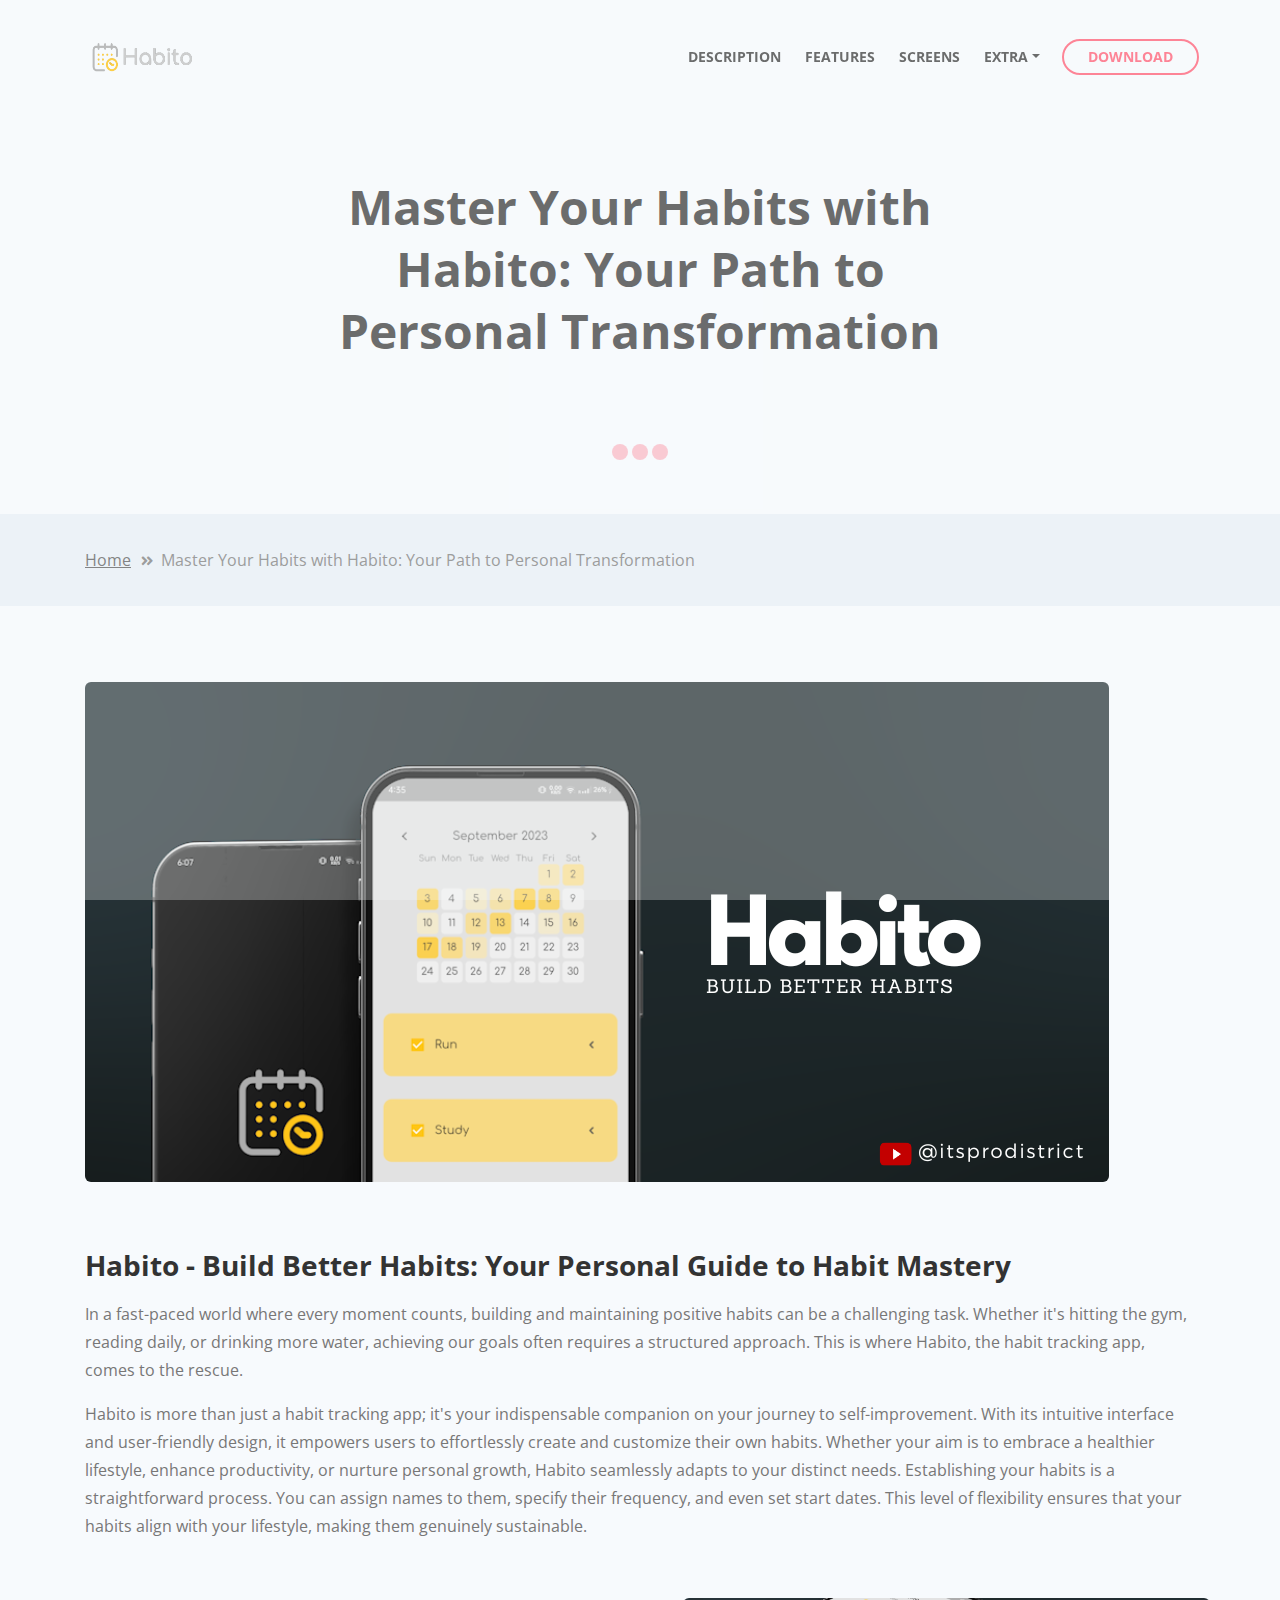
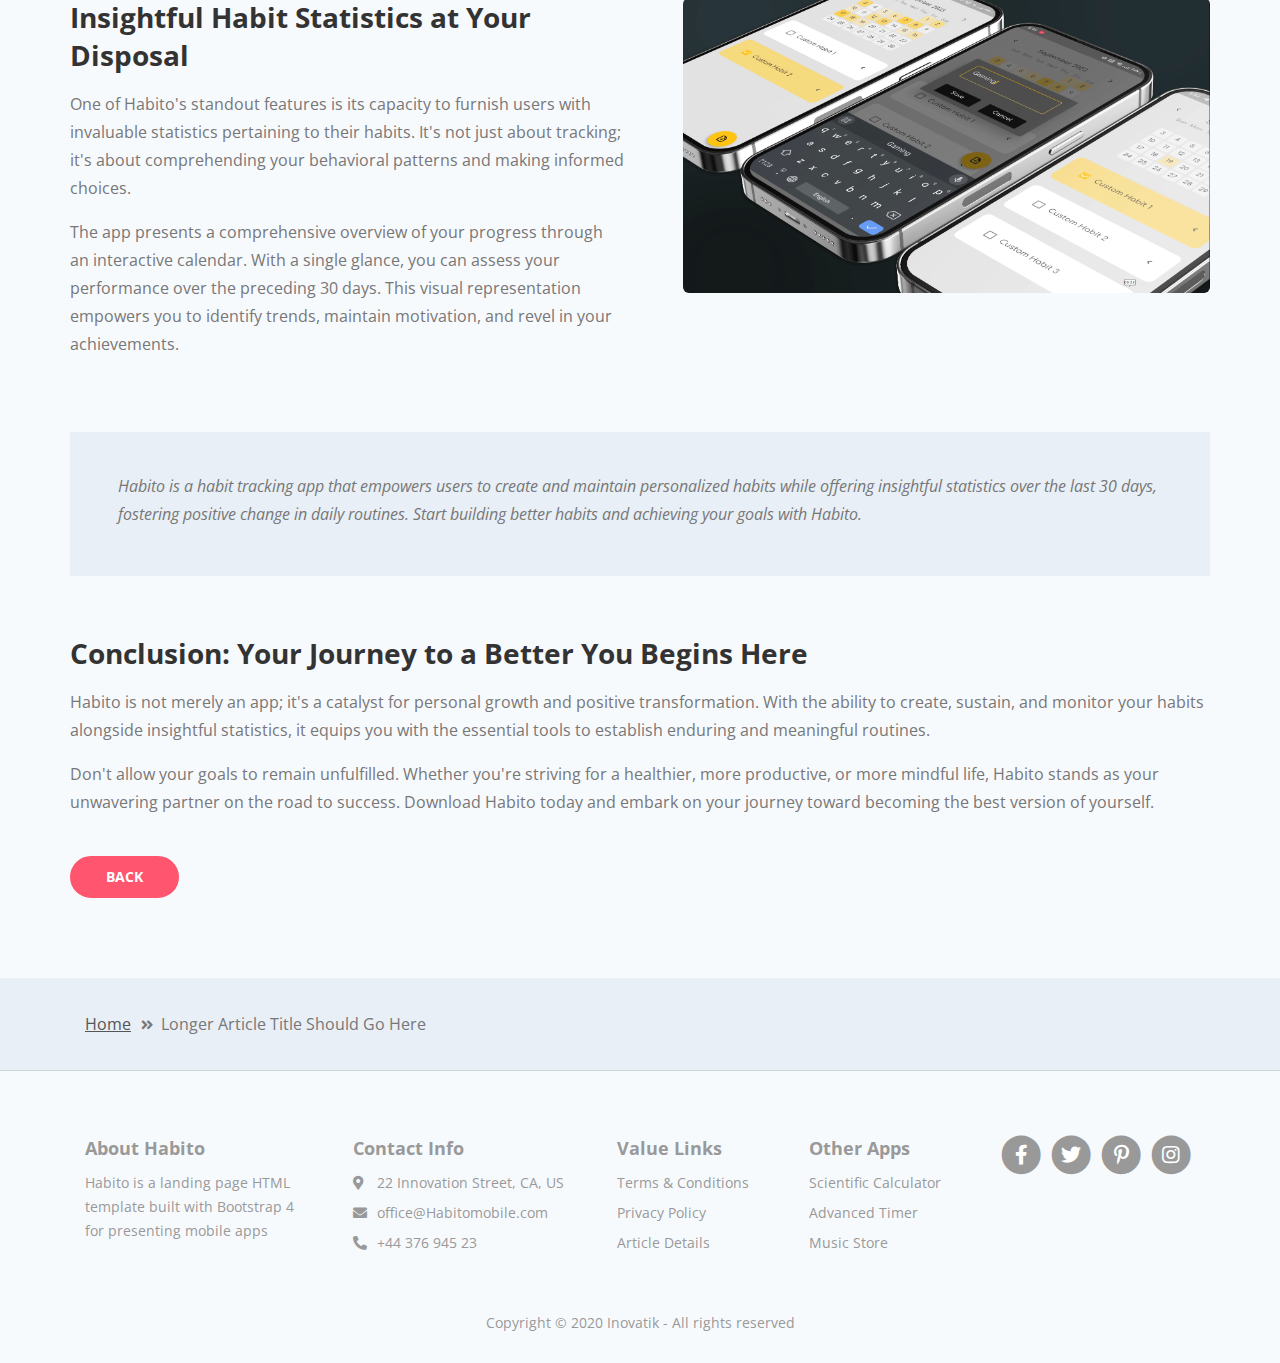
==== web/article-details.html @ 48597e6c "Initial commit" ====
<!DOCTYPE html>
<html lang="en">
<head>
    <meta charset="utf-8">
    <meta name="viewport" content="width=device-width, initial-scale=1, shrink-to-fit=no">
    
    <!-- SEO Meta Tags -->
    <meta name="description" content="Habito is a landing page HTML template built with Bootstrap 4 for presenting mobile apps to the online audience and for getting visitors to become users.">
    <meta name="author" content="Inovatik">

    <!-- OG Meta Tags to improve the way the post looks when you share the page on LinkedIn, Facebook, Google+ -->
	<meta property="og:site_name" content="" /> <!-- website name -->
	<meta property="og:site" content="" /> <!-- website link -->
	<meta property="og:title" content=""/> <!-- title shown in the actual shared post -->
	<meta property="og:description" content="" /> <!-- description shown in the actual shared post -->
	<meta property="og:image" content="" /> <!-- image link, make sure it's jpg -->
	<meta property="og:url" content="" /> <!-- where do you want your post to link to -->
	<meta property="og:type" content="article" />

    <!-- Webpage Title -->
    <title>Article Details - Habito</title>
    
    <!-- Styles -->
    <link href="https://fonts.googleapis.com/css?family=Open+Sans:400,400i,700&display=swap&subset=latin-ext" rel="stylesheet">
    <link href="css/bootstrap.css" rel="stylesheet">
    <link href="css/fontawesome-all.css" rel="stylesheet">
    <link href="css/swiper.css" rel="stylesheet">
	<link href="css/magnific-popup.css" rel="stylesheet">
    <link href="css/styles.css" rel="stylesheet">
	
	<!-- Favicon  -->
    <link rel="icon" href="images/logo.png">
</head>
<body data-spy="scroll" data-target=".fixed-top">
    
    <!-- Preloader -->
	<div class="spinner-wrapper">
        <div class="spinner">
            <div class="bounce1"></div>
            <div class="bounce2"></div>
            <div class="bounce3"></div>
        </div>
    </div>
    <!-- end of preloader -->
    

    <!-- Navigation -->
    <nav class="navbar navbar-expand-lg navbar-dark navbar-custom fixed-top">
        <div class="container">
            <!-- Text Logo - Use this if you don't have a graphic logo -->
            <!-- <a class="navbar-brand logo-text page-scroll" href="index.html">Habito</a> -->

            <!-- Image Logo -->
            <a class="navbar-brand logo-image" href="index.html"><img src="images/Button-removebg-preview.png" alt="alternative"></a> 
            
            <!-- Mobile Menu Toggle Button -->
            <button class="navbar-toggler" type="button" data-toggle="collapse" data-target="#navbarsExampleDefault" aria-controls="navbarsExampleDefault" aria-expanded="false" aria-label="Toggle navigation">
                <span class="navbar-toggler-awesome fas fa-bars"></span>
                <span class="navbar-toggler-awesome fas fa-times"></span>
            </button>
            <!-- end of mobile menu toggle button -->

            <div class="collapse navbar-collapse" id="navbarsExampleDefault">
                <ul class="navbar-nav ml-auto">
                    <li class="nav-item">
                        <a class="nav-link page-scroll" href="index.html#description">DESCRIPTION <span class="sr-only">(current)</span></a>
                    </li>
                    <li class="nav-item">
                        <a class="nav-link page-scroll" href="index.html#features">FEATURES</a>
                    </li>
                    <li class="nav-item">
                        <a class="nav-link page-scroll" href="index.html#screens">SCREENS</a>
                    </li>

                    <!-- Dropdown Menu -->          
                    <li class="nav-item dropdown">
                        <a class="nav-link dropdown-toggle page-scroll" id="navbarDropdown" role="button" aria-haspopup="true" aria-expanded="false">EXTRA</a>
                        <div class="dropdown-menu" aria-labelledby="navbarDropdown">
                            <a class="dropdown-item" href="article-details.html"><span class="item-text">ARTICLE DETAILS</span></a>
                            <div class="dropdown-divider"></div>
                            <a class="dropdown-item" href="terms-conditions.html"><span class="item-text">TERMS CONDITIONS</span></a>
                            <div class="dropdown-divider"></div>
                            <a class="dropdown-item" href="privacy-policy.html"><span class="item-text">PRIVACY POLICY</span></a>
                        </div>
                    </li>
                    <!-- end of dropdown menu -->

                </ul>
                <span class="nav-item">
                    <a class="btn-outline-sm page-scroll" href="#download">DOWNLOAD</a>
                </span>
            </div>
        </div> <!-- end of container -->
    </nav> <!-- end of navbar -->
    <!-- end of navigation -->


    <!-- Header -->
    <header id="header" class="ex-header">
        <div class="container">
            <div class="row">
                <div class="col-md-12">
                    <h1>Master Your Habits with Habito: Your Path to Personal Transformation</h1>
                </div> <!-- end of col -->
            </div> <!-- end of row -->
        </div> <!-- end of container -->
    </header> <!-- end of ex-header -->
    <!-- end of header -->


    <!-- Breadcrumbs -->
    <div class="ex-basic-1">
        <div class="container">
            <div class="row">
                <div class="col-lg-12">
                    <div class="breadcrumbs">
                        <a href="index.html">Home</a><i class="fa fa-angle-double-right"></i><span>Master Your Habits with Habito: Your Path to Personal Transformation</span>
                    </div> <!-- end of breadcrumbs -->
                </div> <!-- end of col -->
            </div> <!-- end of row -->
        </div> <!-- end of container -->
    </div> <!-- end of ex-basic-1 -->
    <!-- end of breadcrumbs -->


    <!-- Privacy Content -->
    <div class="ex-basic-2">
        <div class="container">
            <div class="row">
                <div class="col-lg-12">
                    <div class="image-container-large">
                        <img class="img-fluid" src="images/Habito Feature Graphic.png" alt="alternative">
                    </div> <!-- end of image-container-large -->
                    <div class="text-container">
                        <h3>Habito - Build Better Habits: Your Personal Guide to Habit Mastery</h3>
                        <p>In a fast-paced world where every moment counts, building and maintaining positive habits can be a challenging task. Whether it's hitting the gym, reading daily, or drinking more water, achieving our goals often requires a structured approach. This is where Habito, the habit tracking app, comes to the rescue.</p>
                        <p>Habito is more than just a habit tracking app; it's your indispensable companion on your journey to self-improvement. With its intuitive interface and user-friendly design, it empowers users to effortlessly create and customize their own habits. Whether your aim is to embrace a healthier lifestyle, enhance productivity, or nurture personal growth, Habito seamlessly adapts to your distinct needs.
                           Establishing your habits is a straightforward process. You can assign names to them, specify their frequency, and even set start dates. This level of flexibility ensures that your habits align with your lifestyle, making them genuinely sustainable.</p>
                        <!-- <div class="row">
                            <div class="col-md-6">
                                <ul class="list-unstyled li-space-lg">
                                    <li class="media">
                                        <i class="fas fa-square"></i>
                                        <div class="media-body">The geographic area where you use your computer and mobile devices should be the same with the one of your</div>
                                    </li>
                                    <li class="media">
                                        <i class="fas fa-square"></i>
                                        <div class="media-body">Your full name, username, and email address and other contact details should be provided in the contact forms</div>
                                    </li>
                                    <li class="media">
                                        <i class="fas fa-square"></i>
                                        <div class="media-body">A unique Habito user ID (an alphanumeric string) which is assigned to you upon registration should always be at front</div>
                                    </li>
                                    <li class="media">
                                        <i class="fas fa-square"></i>
                                        <div class="media-body">Every system is backuped regularly and it will not fail</div>
                                    </li>
                                    <li class="media">
                                        <i class="fas fa-square"></i>
                                        <div class="media-body">Your IP Address and, when applicable, timestamp related to your consent and confirmation of consent but please make</div>
                                    </li>
                                    <li class="media">
                                        <i class="fas fa-square"></i>
                                        <div class="media-body">Other information submitted by you or your organizational representatives via various methods and practiced techniques</div>
                                    </li>
                                </ul>
                            </div> end of col -->

                            <!-- <div class="col-md-6">
                                <ul class="list-unstyled li-space-lg">
                                    <li class="media">
                                        <i class="fas fa-square"></i>
                                        <div class="media-body">Your billing address and any necessary other information to complete any financial transaction, and when making purchases through the Services, we may also collect your credit card or PayPal information or any other sensitive</div>
                                    </li>
                                    <li class="media">
                                        <i class="fas fa-square"></i>
                                        <div class="media-body">User generated content (such as messages, posts, comments, pages, profiles, images, feeds or communications exchanged on the Supported Platforms that can be used)</div>
                                    </li>
                                    <li class="media">
                                        <i class="fas fa-square"></i>
                                        <div class="media-body">Images or other files that you may publish via our Services</div>
                                    </li>
                                    <li class="media">
                                        <i class="fas fa-square"></i>
                                        <div class="media-body">Information (such as messages, posts, comments, pages, profiles, images) we may receive relating to communications you send us, such as queries or comments concerning</div>
                                    </li>
                                </ul>
                            </div> end of col -->
                        </div> <!-- end of row -->
                    </div> <!-- end of text-container-->
                    
                    <div class="text-container">
                        <div class="row">
                            <div class="col-md-6">
                                <h3>Insightful Habit Statistics at Your Disposal</h3>
                                <p>One of Habito's standout features is its capacity to furnish users with invaluable statistics pertaining to their habits. It's not just about tracking; it's about comprehending your behavioral patterns and making informed choices.</p>
                                <p>The app presents a comprehensive overview of your progress through an interactive calendar. With a single glance, you can assess your performance over the preceding 30 days. This visual representation empowers you to identify trends, maintain motivation, and revel in your achievements.</p>
                                <!-- <p>Do you find it easier to adhere to your habits during weekdays compared to weekends? Is there a specific time of day when your productivity soars? Habito provides these answers, enabling you to fine-tune your habits and enhance your journey of self-improvement.</p> -->
                            </div> <!-- end of col -->
                            <div class="col-md-6">
                                <div class="image-container-small">
                                    <img class="img-fluid" src="images/3Screen.PNG" alt="alternative">
                                </div> <!-- end of image-container-small -->
                            </div> <!-- end of col -->
                        </div> <!-- end of row -->
                    </div> <!-- end of text-container -->

                    <div class="text-container dark">
                        <p class="testimonial-text">Habito is a habit tracking app that empowers users to create and maintain personalized habits while offering insightful statistics over the last 30 days, fostering positive change in daily routines. Start building better habits and achieving your goals with Habito.</p>
                    </div> <!-- end of text container -->

                    <div class="text-container last">
                        <h3>Conclusion: Your Journey to a Better You Begins Here</h3>
					    <p>Habito is not merely an app; it's a catalyst for personal growth and positive transformation. With the ability to create, sustain, and monitor your habits alongside insightful statistics, it equips you with the essential tools to establish enduring and meaningful routines.</p>
					    <p>Don't allow your goals to remain unfulfilled. Whether you're striving for a healthier, more productive, or more mindful life, Habito stands as your unwavering partner on the road to success. Download Habito today and embark on your journey toward becoming the best version of yourself.</p>
                    </div> <!-- end of text-container -->
                    <a class="btn-solid-reg" href="index.html">BACK</a>
                </div> <!-- end of col-->
            </div> <!-- end of row -->
        </div> <!-- end of container -->
    </div> <!-- end of ex-basic-2 -->
    <!-- end of privacy content -->


    <!-- Breadcrumbs -->
    <div class="ex-basic-1">
        <div class="container">
            <div class="row">
                <div class="col-lg-12">
                    <div class="breadcrumbs">
                        <a href="index.html">Home</a><i class="fa fa-angle-double-right"></i><span>Longer Article Title Should Go Here</span>
                    </div> <!-- end of breadcrumbs -->
                </div> <!-- end of col -->
            </div> <!-- end of row -->
        </div> <!-- end of container -->
    </div> <!-- end of ex-basic-1 -->
    <!-- end of breadcrumbs -->

    
    <!-- Footer -->
    <div class="footer">
        <div class="container">
            <div class="row">
                <div class="col-lg-12">
                    <div class="footer-col first">
                        <h5>About Habito</h5>
                        <p class="p-small">Habito is a landing page HTML template built with Bootstrap 4 for presenting mobile apps</p>
                    </div> <!-- end of footer-col -->
                    <div class="footer-col second">
                        <h5>Contact Info</h5>
                        <ul class="list-unstyled li-space-lg p-small">
                            <li class="media">
                                <i class="fas fa-map-marker-alt"></i>
                                <div class="media-body">22 Innovation Street, CA, US</div>
                            </li>
                            <li class="media">
                                <i class="fas fa-envelope"></i>
                                <div class="media-body"><a href="#your-link">office@Habitomobile.com</a></div>
                            </li>
                            <li class="media">
                                <i class="fas fa-phone-alt"></i>
                                <div class="media-body"><a href="#your-link">+44 376 945 23</a></div>
                            </li>
                        </ul>
                    </div> <!-- end of footer-col -->
                    <div class="footer-col third">
                        <h5>Value Links</h5>
                        <ul class="list-unstyled li-space-lg p-small">
                            <li><a href="terms-conditions.html">Terms & Conditions</a></li>
                            <li><a href="privacy-policy.html">Privacy Policy</a></li>
                            <li><a href="article-details.html">Article Details</a></li>
                        </ul>
                    </div> <!-- end of footer-col -->
                    <div class="footer-col fourth">
                        <h5>Other Apps</h5>
                        <ul class="list-unstyled li-space-lg p-small">
                            <li><a href="#your-link">Scientific Calculator</a></li>
                            <li><a href="#your-link">Advanced Timer</a></li>
                            <li><a href="#your-link">Music Store</a></li>
                        </ul>
                    </div> <!-- end of footer-col -->
                    <div class="footer-col fifth">
                        <span class="fa-stack">
                            <a href="#your-link">
                                <i class="fas fa-circle fa-stack-2x"></i>
                                <i class="fab fa-facebook-f fa-stack-1x"></i>
                            </a>
                        </span>
                        <span class="fa-stack">
                            <a href="#your-link">
                                <i class="fas fa-circle fa-stack-2x"></i>
                                <i class="fab fa-twitter fa-stack-1x"></i>
                            </a>
                        </span>
                        <span class="fa-stack">
                            <a href="#your-link">
                                <i class="fas fa-circle fa-stack-2x"></i>
                                <i class="fab fa-pinterest-p fa-stack-1x"></i>
                            </a>
                        </span>
                        <span class="fa-stack">
                            <a href="#your-link">
                                <i class="fas fa-circle fa-stack-2x"></i>
                                <i class="fab fa-instagram fa-stack-1x"></i>
                            </a>
                        </span>
                    </div> <!-- end of footer-col -->
                </div> <!-- end of col -->
            </div> <!-- end of row -->
        </div> <!-- end of container -->
    </div> <!-- end of footer -->  
    <!-- end of footer -->


    <!-- Copyright -->
    <div class="copyright">
        <div class="container">
            <div class="row">
                <div class="col-lg-12">
                    <p class="p-small">Copyright © 2020 <a href="https://inovatik.com">Inovatik</a> - All rights reserved</p>
                </div> <!-- end of col -->
            </div> <!-- enf of row -->
        </div> <!-- end of container -->
    </div> <!-- end of copyright --> 
    <!-- end of copyright -->
    
        
    <!-- Scripts -->
    <script src="js/jquery.min.js"></script> <!-- jQuery for Bootstrap's JavaScript plugins -->
    <script src="js/popper.min.js"></script> <!-- Popper tooltip library for Bootstrap -->
    <script src="js/bootstrap.min.js"></script> <!-- Bootstrap framework -->
    <script src="js/jquery.easing.min.js"></script> <!-- jQuery Easing for smooth scrolling between anchors -->
    <script src="js/swiper.min.js"></script> <!-- Swiper for image and text sliders -->
    <script src="js/jquery.magnific-popup.js"></script> <!-- Magnific Popup for lightboxes -->
    <script src="js/validator.min.js"></script> <!-- Validator.js - Bootstrap plugin that validates forms -->
    <script src="js/scripts.js"></script> <!-- Custom scripts -->
</body>
</html>
---- web/css/styles.css ----
/* Template: Sync - Free Mobile App Landing Page HTML Template
   Author: Inovatik
   Created: Dec 2019
   Description: Master CSS file
*/

/*****************************************
Table Of Contents:

01. General Styles
02. Preloader
03. Navigation
04. Header
05. Small Features
06. Description 1
07. Description 1 Details Lightbox
08. Description 2
09. Features
10. Screenshots
11. Testimonials
12. Statistics
13. Download
14. Footer
15. Copyright
16. Back To Top Button
17. Extra Pages
18. Media Queries
******************************************/

/*****************************************
Colors:
- Backgrounds - light gray #f7fafd
- Backgrounds - gray #e8eff6
- Buttons - red #ff556e
- Headings text, navbar links - black #333
- Body text - dark gray #777
******************************************/


/******************************/
/*     01. General Styles     */
/******************************/
body,
html {
    width: 100%;
	height: 100%;
}

body, p {
	color: #777; 
	font: 400 1rem/1.75rem "Open Sans", sans-serif;
}

.p-large {
	font: 400 1.125rem/1.875rem "Open Sans", sans-serif;
}

.p-small {
	font: 400 0.875rem/1.5rem "Open Sans", sans-serif;
}

.p-heading {
	margin-bottom: 4rem;
	text-align: center;
}

h1 {
	color: #333;
	font: 700 2.625rem/3.375rem "Open Sans", sans-serif;
}

h2 {
	color: #333;
	font: 700 2.125rem/2.75rem "Open Sans", sans-serif;
}

h3 {
	color: #333;
	font: 700 1.75rem/2.375rem "Open Sans", sans-serif;
}

h4 {
	color: #333;
	font: 700 1.25rem/1.75rem "Open Sans", sans-serif;
}

h5 {
	color: #333;
	font: 700 1.125rem/1.625rem "Open Sans", sans-serif;
}

h6 {
	color: #333;
	font: 700 1rem/1.5rem "Open Sans", sans-serif;
}

.testimonial-text {
	font-style: italic;
}

.testimonial-author {
	font-weight: 700;
	font-size: 1rem;
	line-height: 1.5rem;
}

.li-space-lg li {
	margin-bottom: 0.625rem;
}

a {
	color: #555;
	text-decoration: underline;
}

a:hover {
	color: #555;
	text-decoration: underline;
}

a.red {
	color: #ff556e;
}

.btn-solid-reg {
	display: inline-block;
	padding: 1.1875rem 2.125rem 1.1875rem 2.125rem;
	border: 0.125rem solid #ff556e;
	border-radius: 2rem;
	background-color: #ff556e;
	color: #fff;
	font: 700 0.875rem/0 "Open Sans", sans-serif;
	text-decoration: none;
	transition: all 0.2s;
}

.btn-solid-reg:hover {
	border: 0.125rem solid #ff556e;
	background-color: transparent;
	color: #ff556e;
	text-decoration: none;
}

.btn-solid-lg {
	display: inline-block;
	padding: 1.5rem 2.375rem 1.5rem 2.375rem;
	border: 0.125rem solid #ff556e;
	border-radius: 2rem;
	background-color: #ff556e;
	color: #fff;
	font: 700 0.875rem/0 "Open Sans", sans-serif;
	text-decoration: none;
	transition: all 0.2s;
}

.btn-solid-lg:hover {
	border: 0.125rem solid #ff556e;
	background-color: transparent;
	color: #ff556e;
	text-decoration: none;
}

.btn-solid-lg .fab {
	margin-right: 0.5rem;
	font-size: 1.25rem;
	line-height: 0;
	vertical-align: top;
}

.btn-solid-lg .fab.fa-google-play {
	font-size: 1rem;
}

.btn-outline-reg {
	display: inline-block;
	padding: 1.1875rem 2.125rem 1.1875rem 2.125rem;
	border: 0.125rem solid #333;
	border-radius: 2rem;
	background-color: transparent;
	color: #333;
	font: 700 0.875rem/0 "Open Sans", sans-serif;
	text-decoration: none;
	transition: all 0.2s;
}

.btn-outline-reg:hover {
	border: 0.125rem solid #333;
	background-color: #333;
	color: #fff;
	text-decoration: none;
}

.btn-outline-lg {
	display: inline-block;
	padding: 1.5rem 2.375rem 1.5rem 2.375rem;
	border: 0.125rem solid #333;
	border-radius: 2rem;
	background-color: transparent;
	color: #333;
	font: 700 0.875rem/0 "Open Sans", sans-serif;
	text-decoration: none;
	transition: all 0.2s;
}

.btn-outline-lg:hover {
	border: 0.125rem solid #333;
	background-color: #333;
	color: #fff;
	text-decoration: none;
}

.btn-outline-sm {
	display: inline-block;
	padding: 1rem 1.5rem 1rem 1.5rem;
	border: 0.125rem solid #333;
	border-radius: 2rem;
	background-color: transparent;
	color: #333;
	font: 700 0.875rem/0 "Open Sans", sans-serif;
	text-decoration: none;
	transition: all 0.2s;
}

.btn-outline-sm:hover {
	border: 0.125rem solid #333;
	background-color: #333;
	color: #fff;
	text-decoration: none;
}

.form-group {
	position: relative;
	margin-bottom: 1.25rem;
}

.form-group.has-error.has-danger {
	margin-bottom: 0.625rem;
}

.form-group.has-error.has-danger .help-block.with-errors ul {
	margin-top: 0.375rem;
}

.label-control {
	position: absolute;
	top: 0.87rem;
	left: 1.375rem;
	color: #777;
	opacity: 1;
	font: 400 0.875rem/1.375rem "Open Sans", sans-serif;
	cursor: text;
	transition: all 0.2s ease;
}

/* IE10+ hack to solve lower label text position compared to the rest of the browsers */
@media screen and (-ms-high-contrast: active), screen and (-ms-high-contrast: none) {  
	.label-control {
		top: 0.9375rem;
	}
}

.form-control-input:focus + .label-control,
.form-control-input.notEmpty + .label-control,
.form-control-textarea:focus + .label-control,
.form-control-textarea.notEmpty + .label-control {
	top: 0.125rem;
	opacity: 1;
	font-size: 0.75rem;
	font-weight: 700;
}

.form-control-input,
.form-control-select {
	display: block; /* needed for proper display of the label in Firefox, IE, Edge */
	width: 100%;
	padding-top: 1.0625rem;
	padding-bottom: 0.0625rem;
	padding-left: 1.3125rem;
	border: 1px solid #c4d8dc;
	border-radius: 0.25rem;
	background-color: #fff;
	color: #777;
	font: 400 0.875rem/1.875rem "Open Sans", sans-serif;
	transition: all 0.2s;
	-webkit-appearance: none; /* removes inner shadow on form inputs on ios safari */
}

.form-control-select {
	padding-top: 0.5rem;
	padding-bottom: 0.5rem;
	height: 3rem;
}

/* IE10+ hack to solve lower label text position compared to the rest of the browsers */
@media screen and (-ms-high-contrast: active), screen and (-ms-high-contrast: none) {  
	.form-control-input {
		padding-top: 1.25rem;
		padding-bottom: 0.75rem;
		line-height: 1.75rem;
	}

	.form-control-select {
		padding-top: 0.875rem;
		padding-bottom: 0.75rem;
		height: 3.125rem;
		line-height: 2.125rem;
	}
}

select {
    /* you should keep these first rules in place to maintain cross-browser behavior */
    -webkit-appearance: none;
	-moz-appearance: none;
	-ms-appearance: none;
    -o-appearance: none;
    appearance: none;
    background-image: url('../images/down-arrow.png');
    background-position: 96% 50%;
    background-repeat: no-repeat;
    outline: none;
}

select::-ms-expand {
    display: none; /* removes the ugly default down arrow on select form field in IE11 */
}

.form-control-textarea {
	display: block; /* used to eliminate a bottom gap difference between Chrome and IE/FF */
	width: 100%;
	height: 8rem; /* used instead of html rows to normalize height between Chrome and IE/FF */
	padding-top: 1.25rem;
	padding-left: 1.3125rem;
	border: 1px solid #c4d8dc;
	border-radius: 0.25rem;
	background-color: #fff;
	color: #777;
	font: 400 0.875rem/1.75rem "Open Sans", sans-serif;
	transition: all 0.2s;
}

.form-control-input:focus,
.form-control-select:focus,
.form-control-textarea:focus {
	border: 1px solid #a1a1a1;
	outline: none; /* Removes blue border on focus */
}

.form-control-input:hover,
.form-control-select:hover,
.form-control-textarea:hover {
	border: 1px solid #a1a1a1;
}

input[type='checkbox'] {
	vertical-align: -10%;
	margin-right: 0.5rem;
}

/* IE10+ hack to raise checkbox field position compared to the rest of the browsers */
@media screen and (-ms-high-contrast: active), screen and (-ms-high-contrast: none) {  
	input[type='checkbox'] {
		vertical-align: -9%;
	}
}

.form-control-submit-button {
	display: inline-block;
	width: 100%;
	height: 3.125rem;
	border: 0.125rem solid #ff556e;
	border-radius: 1.5rem;
	background-color: #ff556e;
	color: #fff;
	font: 700 0.875rem/0 "Open Sans", sans-serif;
	cursor: pointer;
	transition: all 0.2s;
}

.form-control-submit-button:hover {
	border: 0.125rem solid #ff556e;
	background-color: transparent;
	color: #ff556e;
}

/* Form Success And Error Message Formatting */
#pmsgSubmit.h3.text-center.tada.animated,
#pmsgSubmit.h3.text-center {
	display: block;
	margin-bottom: 0;
	color: #ff556e;
	font-weight: 400;
	font-size: 1.125rem;
	line-height: 1rem;
}

.help-block.with-errors .list-unstyled {
	font-size: 0.75rem;
	line-height: 1.125rem;
	text-align: left;
}

.help-block.with-errors ul {
	margin-bottom: 0;
}
/* end of form success and error message formatting */

/* Form Success And Error Message Animation - Animate.css */
@-webkit-keyframes tada {
	from {
		-webkit-transform: scale3d(1, 1, 1);
		-ms-transform: scale3d(1, 1, 1);
		transform: scale3d(1, 1, 1);
	}
	10%, 20% {
		-webkit-transform: scale3d(.9, .9, .9) rotate3d(0, 0, 1, -3deg);
		-ms-transform: scale3d(.9, .9, .9) rotate3d(0, 0, 1, -3deg);
		transform: scale3d(.9, .9, .9) rotate3d(0, 0, 1, -3deg);
	}
	30%, 50%, 70%, 90% {
		-webkit-transform: scale3d(1.1, 1.1, 1.1) rotate3d(0, 0, 1, 3deg);
		-ms-transform: scale3d(1.1, 1.1, 1.1) rotate3d(0, 0, 1, 3deg);
		transform: scale3d(1.1, 1.1, 1.1) rotate3d(0, 0, 1, 3deg);
	}
	40%, 60%, 80% {
		-webkit-transform: scale3d(1.1, 1.1, 1.1) rotate3d(0, 0, 1, -3deg);
		-ms-transform: scale3d(1.1, 1.1, 1.1) rotate3d(0, 0, 1, -3deg);
		transform: scale3d(1.1, 1.1, 1.1) rotate3d(0, 0, 1, -3deg);
	}
	to {
		-webkit-transform: scale3d(1, 1, 1);
		-ms-transform: scale3d(1, 1, 1);
		transform: scale3d(1, 1, 1);
	}
}

@keyframes tada {
	from {
		-webkit-transform: scale3d(1, 1, 1);
		-ms-transform: scale3d(1, 1, 1);
		transform: scale3d(1, 1, 1);
	}
	10%, 20% {
		-webkit-transform: scale3d(.9, .9, .9) rotate3d(0, 0, 1, -3deg);
		-ms-transform: scale3d(.9, .9, .9) rotate3d(0, 0, 1, -3deg);
		transform: scale3d(.9, .9, .9) rotate3d(0, 0, 1, -3deg);
	}
	30%, 50%, 70%, 90% {
		-webkit-transform: scale3d(1.1, 1.1, 1.1) rotate3d(0, 0, 1, 3deg);
		-ms-transform: scale3d(1.1, 1.1, 1.1) rotate3d(0, 0, 1, 3deg);
		transform: scale3d(1.1, 1.1, 1.1) rotate3d(0, 0, 1, 3deg);
	}
	40%, 60%, 80% {
		-webkit-transform: scale3d(1.1, 1.1, 1.1) rotate3d(0, 0, 1, -3deg);
		-ms-transform: scale3d(1.1, 1.1, 1.1) rotate3d(0, 0, 1, -3deg);
		transform: scale3d(1.1, 1.1, 1.1) rotate3d(0, 0, 1, -3deg);
	}
	to {
		-webkit-transform: scale3d(1, 1, 1);
		-ms-transform: scale3d(1, 1, 1);
		transform: scale3d(1, 1, 1);
	}
}

.tada {
	-webkit-animation-name: tada;
	animation-name: tada;
}

.animated {
	-webkit-animation-duration: 1s;
	animation-duration: 1s;
	-webkit-animation-fill-mode: both;
	animation-fill-mode: both;
}
/* end of form success and error message animation - Animate.css */

/* Fade-move Animation For Details Lightbox - Magnific Popup */
/* at start */
.my-mfp-slide-bottom .zoom-anim-dialog {
	opacity: 0;
	transition: all 0.2s ease-out;
	-webkit-transform: translateY(-1.25rem) perspective(37.5rem) rotateX(10deg);
	-ms-transform: translateY(-1.25rem) perspective(37.5rem) rotateX(10deg);
	transform: translateY(-1.25rem) perspective(37.5rem) rotateX(10deg);
}

/* animate in */
.my-mfp-slide-bottom.mfp-ready .zoom-anim-dialog {
	opacity: 1;
	-webkit-transform: translateY(0) perspective(37.5rem) rotateX(0); 
	-ms-transform: translateY(0) perspective(37.5rem) rotateX(0); 
	transform: translateY(0) perspective(37.5rem) rotateX(0); 
}

/* animate out */
.my-mfp-slide-bottom.mfp-removing .zoom-anim-dialog {
	opacity: 0;
	-webkit-transform: translateY(-0.625rem) perspective(37.5rem) rotateX(10deg); 
	-ms-transform: translateY(-0.625rem) perspective(37.5rem) rotateX(10deg); 
	transform: translateY(-0.625rem) perspective(37.5rem) rotateX(10deg); 
}

/* dark overlay, start state */
.my-mfp-slide-bottom.mfp-bg {
	opacity: 0;
	transition: opacity 0.2s ease-out;
}

/* animate in */
.my-mfp-slide-bottom.mfp-ready.mfp-bg {
	opacity: 0.8;
}
/* animate out */
.my-mfp-slide-bottom.mfp-removing.mfp-bg {
	opacity: 0;
}
/* end of fade-move animation for details lightbox - magnific popup */

/* Fade Animation For Image Lightbox - Magnific Popup */
@-webkit-keyframes fadeIn {
	from {
		opacity: 0;
	}
	to {
		opacity: 1;
	}
}

@keyframes fadeIn {
	from {
		opacity: 0;
	}
	to {
		opacity: 1;
	}
}

.fadeIn {
	-webkit-animation: fadeIn 0.6s;
	animation: fadeIn 0.6s;
}

@-webkit-keyframes fadeOut {
	from {
		opacity: 1;
	}
	to {
		opacity: 0;
	}
}

@keyframes fadeOut {
	from {
		opacity: 1;
	}
	to {
		opacity: 0;
	}
}

.fadeOut {
	-webkit-animation: fadeOut 0.8s;
	animation: fadeOut 0.8s;
}
/* end of fade animation for details lightbox - magnific popup */


/*************************/
/*     02. Preloader     */
/*************************/
.spinner-wrapper {
	position: fixed;
	z-index: 999999;
	top: 0;
	right: 0;
	bottom: 0;
	left: 0;
	background: #f7fafd;
}

.spinner {
	position: absolute;
	top: 50%; /* centers the loading animation vertically one the screen */
	left: 50%; /* centers the loading animation horizontally one the screen */
	width: 3.75rem;
	height: 1.25rem;
	margin: -0.625rem 0 0 -1.875rem; /* is width and height divided by two */ 
	text-align: center;
}

.spinner > div {
	display: inline-block;
	width: 1rem;
	height: 1rem;
	border-radius: 100%;
	background-color: #ff556e;
	-webkit-animation: sk-bouncedelay 1.4s infinite ease-in-out both;
	animation: sk-bouncedelay 1.4s infinite ease-in-out both;
}

.spinner .bounce1 {
	-webkit-animation-delay: -0.32s;
	animation-delay: -0.32s;
}

.spinner .bounce2 {
	-webkit-animation-delay: -0.16s;
	animation-delay: -0.16s;
}

@-webkit-keyframes sk-bouncedelay {
	0%, 80%, 100% { -webkit-transform: scale(0); }
	40% { -webkit-transform: scale(1.0); }
}

@keyframes sk-bouncedelay {
	0%, 80%, 100% { 
		-webkit-transform: scale(0);
		-ms-transform: scale(0);
		transform: scale(0);
	} 40% { 
		-webkit-transform: scale(1.0);
		-ms-transform: scale(1.0);
		transform: scale(1.0);
	}
}


/**************************/
/*     03. Navigation     */
/**************************/
.navbar-custom {
	background-color: #f7fafd;
	box-shadow: 0 0.0625rem 0.375rem 0 rgba(0, 0, 0, 0.1);
	font: 700 0.875rem/0.875rem "Open Sans", sans-serif;
	transition: all 0.2s;
}

.navbar-custom .navbar-brand.logo-image img {
    width: 6.6875rem;
	height: 2.25rem;
}

.navbar-custom .navbar-brand.logo-text {
	font: 700 2rem/1rem "Open Sans", sans-serif;
	color: #333;
	text-decoration: none;
}

.navbar-custom .navbar-nav {
	margin-top: 0.75rem;
	margin-bottom: 0.5rem;
}

.navbar-custom .nav-item .nav-link {
	padding: 0.625rem 0.75rem;
	color: #333;
	text-decoration: none;
	transition: all 0.2s ease;
}

.navbar-custom .nav-item .nav-link:hover,
.navbar-custom .nav-item .nav-link.active {
	color: #ff556e;
}

/* Dropdown Menu */
.navbar-custom .dropdown:hover > .dropdown-menu {
	display: block; /* this makes the dropdown menu stay open while hovering it */
	min-width: auto;
	animation: fadeDropdown 0.2s; /* required for the fade animation */
}

@keyframes fadeDropdown {
    0% {
        opacity: 0;
    }

    100% {
        opacity: 1;
    }
}

.navbar-custom .dropdown-toggle {
	cursor: default;
}

.navbar-custom .dropdown-toggle:focus { /* removes dropdown outline on focus */
	outline: 0;
}

.navbar-custom .dropdown-menu {
	margin-top: 0;
	border: none;
	border-radius: 0.25rem;
	background-color: #f7fafd;
}

.navbar-custom .dropdown-item {
	color: #333;
	text-decoration: none;
}

.navbar-custom .dropdown-item:hover {
	background-color: #f7fafd;
}

.navbar-custom .dropdown-item .item-text {
	font: 700 0.875rem/0.875rem "Open Sans", sans-serif;
}

.navbar-custom .dropdown-item:hover .item-text {
	color: #ff556e;
}

.navbar-custom .dropdown-divider {
	width: 100%;
	height: 1px;
	margin: 0.75rem auto 0.725rem auto;
	border: none;
	background-color: #c4d8dc;
	opacity: 0.2;
}
/* end of dropdown menu */

.navbar-custom .nav-item .btn-outline-sm {
	margin-top: 0.125rem;
	margin-bottom: 1.375rem;
	margin-left: 0.5rem;
	border: 0.125rem solid #ff556e;
	color: #ff556e;
}

.navbar-custom .nav-item .btn-outline-sm:hover {
	border: 0.125rem solid #ff556e;
	background-color: #ff556e;
	color: #fff;
}

.navbar-custom .navbar-toggler {
	padding: 0;
	border: none;
	color: #333;
	font-size: 2rem;
}

.navbar-custom button[aria-expanded='false'] .navbar-toggler-awesome.fas.fa-times{
	display: none;
}

.navbar-custom button[aria-expanded='false'] .navbar-toggler-awesome.fas.fa-bars{
	display: inline-block;
}

.navbar-custom button[aria-expanded='true'] .navbar-toggler-awesome.fas.fa-bars{
	display: none;
}

.navbar-custom button[aria-expanded='true'] .navbar-toggler-awesome.fas.fa-times{
	display: inline-block;
	margin-right: 0.125rem;
}


/*********************/
/*    04. Header     */
/*********************/
.header {
	position: relative;
	overflow: hidden;
	padding-top: 8rem;
	padding-bottom: 3rem;
	background-color: #f7fafd;
	text-align: center;
}

.header .text-container {
	margin-bottom: 3rem;
}

.header h1 {
	margin-bottom: 1rem;
}

.header .p-heading {
	margin-bottom: 2rem;
}

.header .btn-solid-lg {
	margin-right: 0.5rem;
	margin-bottom: 1.125rem;
	margin-left: 0.5rem;
}

.header .deco-white-circle-1,
.header .deco-white-circle-2,
.header .deco-blue-circle,
.header .deco-yellow-circle,
.header .deco-green-diamond {
	display: none;
}


/******************************/
/*     05. Small Features     */
/******************************/
.cards-1 {
	padding-top: 1rem;
	padding-bottom: 2rem;
	background-color: #f7fafd;
	text-align: center;
}

.cards-1 .card {
	max-width: 11rem;
	margin-right: auto;
	margin-bottom: 3rem;
	margin-left: auto;
	padding: 0;
	border: none;
	background-color: transparent;
}

.cards-1 .card-image {
	width: 7.5rem;
	height: 7.5rem;
	margin-right: auto;
	margin-bottom: 1.5rem;
	margin-left: auto;
	border-radius: 50%;
	background-color: #ebe7fa;
}

.cards-1 .card-image .fas {
	color: #aa7eec;
	font-size: 3.25rem;
	line-height: 7.5rem;
}

.cards-1 .card-image.green {
	background-color: #daf4ef;
}

.cards-1 .card-image.green .fas {
	color: #19ca94;
}

.cards-1 .card-image.red {
	background-color: #f8e5ea;
}

.cards-1 .card-image.red .fas {
	color: #ff556e;
}

.cards-1 .card-image.yellow {
	background-color: #f8f1de;
}

.cards-1 .card-image.yellow .fas {
	color: #ffb30f;
}

.cards-1 .card-image.blue {
	background-color: #e1f2fa;
}

.cards-1 .card-image.blue .fas {
	color: #50b9e8;
}

.cards-1 .card-body {
	padding: 0;
}

.cards-1 .card-title {
	margin-bottom: 0.5rem;
}


/*****************************/
/*     06. Description 1     */
/*****************************/
.basic-1 {
	padding-top: 3rem;
	padding-bottom: 8rem;
	background-color: #f7fafd;
}

.basic-1 .image-container {
	margin-bottom: 5rem;
}

.basic-1 h2 {
	margin-bottom: 1.5rem;
}

.basic-1 .list-unstyled {
	margin-bottom: 1.75rem;
}

.basic-1 .list-unstyled .fas {
	color: #777;
	font-size: 0.5rem;
	line-height: 1.75rem;
}

.basic-1 .list-unstyled .media-body {
	margin-left: 0.5rem;
}


/**********************************************/
/*     07. Description 1 Details Lightbox     */
/**********************************************/
.lightbox-basic {
	position: relative;
	max-width: 71.875rem;
	margin: 2.5rem auto;
	padding: 3rem 1rem;
	background-color: #fff;
	text-align: left;
}

.lightbox-basic .image-container {
	margin-bottom: 3rem;
	text-align: center;
}

.lightbox-basic h3 {
	margin-bottom: 0.5rem;
}

.lightbox-basic hr {
	width: 2.75rem;
	margin-top: 0.125rem;
	margin-bottom: 1rem;
	margin-left: 0;
	border-top: 0.125rem solid #e0e0e0;
}

.lightbox-basic h4 {
	margin-top: 1.75rem;
	margin-bottom: 0.625rem;
}

.lightbox-basic .list-unstyled {
	margin-bottom: 1.5rem;
}

.lightbox-basic .list-unstyled .far {
	color: #19ca94;
	font-size: 1.125rem;
	line-height: 1.75rem;
}

.lightbox-basic .list-unstyled .media-body {
	margin-left: 0.625rem;
}

.lightbox-basic .list-unstyled {
	margin-bottom: 1.5rem;
}

/* Action Button */
.lightbox-basic .btn-solid-reg.mfp-close {
	position: relative;
	width: auto;
	height: auto;
	color: #fff;
	opacity: 1;
}

.lightbox-basic .btn-solid-reg.mfp-close:hover {
	color: #ff556e;
}
/* end of action Button */

/* Back Button */
.lightbox-basic .btn-outline-reg.mfp-close.as-button {
	position: relative;
	display: inline-block;
	width: auto;
	height: auto;
	margin-left: 0.375rem;
	padding: 1.25rem 2.25rem 1.25rem 2.25rem;
	border: 0.125rem solid #333;
	color: #333;
	opacity: 1;
}

.lightbox-basic .btn-outline-reg.mfp-close.as-button:hover {
	color: #fff;
}
/* end of back button */

/* Close X Button */
.lightbox-basic button.mfp-close.x-button {
	position: absolute;
	top: -0.125rem;
	right: -0.125rem;
	width: 2.75rem;
	height: 2.75rem;
	color: #555;
}
/* end of close x button */


/****************************/
/*     08. Description 2    */
/****************************/
.tabs {
	padding-top: 8rem;
	padding-bottom: 8rem;
	background-color: #e8eff6;
}

.tabs .tabs-container {
	margin-bottom: 5rem;
}

.tabs .nav-tabs {
	margin-bottom: 1.125rem;
	border: none;
}

.tabs .nav-item {
	width: 100%;
	margin-bottom: 0.75rem;
	text-align: center;
}

.tabs .nav-link {
	padding: 0.5rem 1.5rem;
	border-radius: 0;
	background-color: #f7fafd;
	color: #777;
	font-weight: 700;
	font-size: 1.125rem;
	text-decoration: none;
	transition: all 0.2s ease;
}

.tabs .nav-link.active {
	background-color: #9a67e7;
	color: #fff;
}

.tabs .nav-link:hover {
	background-color: #9a67e7;
	color: #fff;
}

.tabs .nav-link .fas,
.tabs .nav-link .far {
	margin-right: 0.375rem;
}

.tabs .li-space-lg li {
	margin-bottom: 0.875rem;
}

.tabs .list-unstyled .fas,
.tabs .list-unstyled .far {
	color: #19ca94;
	font-size: 1.125rem;
	line-height: 1.75rem;
}

.tabs .list-unstyled .media-body {
	margin-left: 0.625rem;
}

.tabs #tab-1 .list-unstyled {
	margin-bottom: 1.5rem;
}

.tabs #tab-1 .btn-solid-reg {
	margin-right: 0.5rem;
}


/************************/
/*     09. Features     */
/************************/
.basic-2 {
	padding-top: 7rem;
	padding-bottom: 5rem;
	background-color: #f7fafd;
}

.basic-2 h2 {
	margin-bottom: 0.875rem;
	text-align: center;
}

.basic-2 .li-space-lg li {
	margin-bottom: 1.375rem;
}

.basic-2 .li-space-lg.first li:last-of-type  {
	margin-bottom: 4rem;
}

.basic-2 .fa-stack {
	width: 2em;
	margin-right: 0.625rem;
	font-size: 1.25rem;
}

.basic-2 .fa-stack-2x {
	color: #aa7eec;
}

.basic-2 .fa-stack-2x.green {
	color: #19ca94;
}

.basic-2 .fa-stack-2x.red {
	color: #ff556e;
}

.basic-2 .fa-stack-2x.yellow {
	color: #ffb30f;
}

.basic-2 .fa-stack-2x.blue {
	color: #50b9e8;
}

.basic-2 .fa-stack-1x {
	color: #fff;
}

.basic-2 .media-body h4 {
	margin-bottom: 0.25rem;
}

.basic-2 img {
	display: block;
	width: 100%;
	max-width: 20rem;
	margin-right: auto;
	margin-bottom: 5rem;
	margin-left: auto;
}


/***************************/
/*     10. Screenshots     */
/***************************/
.slider {
	padding-top: 8rem;
	padding-bottom: 8rem;
	background-color: #e8eff6;
}

.slider .slider-container {
	position: relative;
}

.slider .swiper-container {
	position: static;
	width: 90%;
	text-align: center;
}

.slider .swiper-button-prev,
.slider .swiper-button-next {
	top: 50%;
	width: 1.125rem;
}

.slider .swiper-button-prev:focus,
.slider .swiper-button-next:focus {
	/* even if you can't see it chrome you can see it on mobile device */
	outline: none;
}

.slider .swiper-button-prev {
	left: -0.5rem;
	background-image: url("data:image/svg+xml;charset=utf-8,%3Csvg%20xmlns%3D'http%3A%2F%2Fwww.w3.org%2F2000%2Fsvg'%20viewBox%3D'0%200%2028%2044'%3E%3Cpath%20d%3D'M0%2C22L22%2C0l2.1%2C2.1L4.2%2C22l19.9%2C19.9L22%2C44L0%2C22L0%2C22L0%2C22z'%20fill%3D'%23777777'%2F%3E%3C%2Fsvg%3E");
	background-size: 1.125rem 1.75rem;
}

.slider .swiper-button-next {
	right: -0.5rem;
	background-image: url("data:image/svg+xml;charset=utf-8,%3Csvg%20xmlns%3D'http%3A%2F%2Fwww.w3.org%2F2000%2Fsvg'%20viewBox%3D'0%200%2028%2044'%3E%3Cpath%20d%3D'M27%2C22L27%2C22L5%2C44l-2.1-2.1L22.8%2C22L2.9%2C2.1L5%2C0L27%2C22L27%2C22z'%20fill%3D'%23777777'%2F%3E%3C%2Fsvg%3E");
	background-size: 1.125rem 1.75rem;
}


/****************************/
/*     11. Testimonials     */
/****************************/
.cards-2 {
	padding-top: 7rem;
	padding-bottom: 3rem;
	background-color: #f7fafd;
	text-align: center;
}

.cards-2 h2 {
	margin-bottom: 3.25rem;
}

.cards-2 .card {
	max-width: 22rem;
	margin-right: auto;
	margin-bottom: 4.75rem;
	margin-left: auto;
	border: 0;
	background-color: transparent;
}

.cards-2 .fa-star {
	margin-right: 0.25rem;
	color: #ffb30f;
	font-size: 1.375rem;
}

.cards-2 .testimonial-line {
	width: 3rem;
	margin-bottom: 1rem;
	border-top: 0.125rem solid #e0e0e0;
}

.cards-2 .card-body {
	padding: 0;
}

.cards-2 .testimonial-text {
	margin-bottom: 0.625rem;
}

.cards-2 .testimonial-author {
	color: #333;
}

.cards-2 .image-container {
	margin-bottom: 5.25rem;
	padding: 2.5rem 2rem 0 2rem;
	border-radius: 0.5rem;
	background-color: #fff;
}

.cards-2 .image-container img {
	margin-right: 1rem;
	margin-bottom: 2.5rem;
	margin-left: 1rem;
}


/**************************/
/*     12. Statistics     */
/**************************/
.counter {
	padding-top: 8rem;
	padding-bottom: 5rem;
	background-color: #e8eff6;
	text-align: center;
}

.counter #counter {
	margin-bottom: 0.75rem;
}

.counter #counter .cell {
	display: inline-block;
	width: 6.25rem;
	margin-right: 1.5rem;
	margin-bottom: 2rem;
	margin-left: 1.5rem;
	vertical-align: top;
}

.counter #counter .fas {
	margin-bottom: 0.875rem;
	font-size: 2.5rem;
	color: #aa7eec;
}

.counter #counter .fas.green {
	color: #19ca94;
}

.counter #counter .fas.red {
	color: #ff556e;
}

.counter #counter .fas.yellow {
	color: #ffb30f;
}

.counter #counter .fas.blue {
	color: #50b9e8;
}

.counter #counter .counter-value {
	color: #333;
	font-weight: 700;
	font-size: 3.5rem;
	line-height: 4.25rem;
	vertical-align: middle;
}

.counter #counter .counter-info {
	margin-bottom: 0;
	vertical-align: middle;
}


/************************/
/*     13. Download     */
/************************/
.basic-3 {
	position: relative;
	overflow: hidden;
	padding-top: 8rem;
	padding-bottom: 8rem;
	background-color: #f7fafd;
	text-align: center;
}

.basic-3 .image-container {
	margin-bottom: 2rem;
}

.basic-3 .p-large {
	margin-bottom: 1.75rem;
}

.basic-3 .btn-solid-lg {
	margin-right: 0.5rem;
	margin-bottom: 1.125rem;
	margin-left: 0.5rem;
}

.basic-3 .deco-white-circle-1,
.basic-3 .deco-white-circle-2,
.basic-3 .deco-blue-circle,
.basic-3 .deco-yellow-circle,
.basic-3 .deco-green-diamond {
	display: none;
}



/**********************/
/*     14. Footer     */
/**********************/
.footer {
	padding-top: 4rem;
	padding-bottom: 1rem;
	border-top: 1px solid #c8d4d6;
	background-color: #f7fafd;
}

.footer p,
.footer h5,
.footer ul,
.footer a {
	color: #999;
}

.footer a {
	text-decoration: none;
}

.footer .footer-col {
	display: inline-block;
	width: 14.5rem;
    margin-right: 1rem;
	margin-bottom: 1.5rem;
    vertical-align: top;
}

.footer h5 {
	margin-bottom: 0.625rem;
}

.footer .li-space-lg li {
	margin-bottom: 0.375rem;
}

.footer .list-unstyled .fab,
.footer .list-unstyled .fas {
	width: 0.875rem;
	font-size: 0.875rem;
	line-height: 1.5rem;
}

.footer .list-unstyled .media-body {
	margin-left: 0.625rem;
}

.footer .fa-stack {
	width: 2em;
	margin-bottom: 0.75rem;
	margin-right: 0.375rem;
	font-size: 1.25rem;
}

.footer .fa-stack .fa-stack-1x {
    color: #fff;
	transition: all 0.2s ease;
}

.footer .fa-stack .fa-stack-2x {
	color: #999;
	transition: all 0.2s ease;
}

.footer .fa-stack:hover .fa-stack-1x {
	color: #fff;
}

.footer .fa-stack:hover .fa-stack-2x {
    color: #555;
}


/*************************/
/*     15. Copyright     */
/*************************/
.copyright {
	padding-bottom: 0.75rem;
	background-color: #f7fafd;
	text-align: center;
}

.copyright p,
.copyright a {
	color: #999;
}

.copyright a {
	text-decoration: none;
}


/**********************************/
/*     16. Back To Top Button     */
/**********************************/
a.back-to-top {
	position: fixed;
	z-index: 999;
	right: 0.75rem;
	bottom: 0.75rem;
	display: none;
	width: 2.625rem;
	height: 2.625rem;
	border-radius: 1.875rem;
	background: #333 url("../images/up-arrow.png") no-repeat center 47%;
	background-size: 1.125rem 1.125rem;
	text-indent: -9999px;
}

a:hover.back-to-top {
	background-color: #555; 
}


/***************************/
/*     17. Extra Pages     */
/***************************/
.ex-header {
	padding-top: 8rem;
	padding-bottom: 5rem;
	background-color: #f7fafd;
	text-align: center;
}

.ex-basic-1 {
	padding-top: 2rem;
	padding-bottom: 0.875rem;
	background-color: #e8eff6;
}

.ex-basic-1 .breadcrumbs {
	margin-bottom: 1.125rem;
}

.ex-basic-1 .breadcrumbs .fa {
	margin-right: 0.5rem;
	margin-left: 0.625rem;
	font-size: 0.875rem;
}

.ex-basic-2 {
	padding-top: 4.75rem;
	padding-bottom: 4rem;
	background-color: #f7fafd;
}

.ex-basic-2 h3 {
	margin-bottom: 1rem;
}

.ex-basic-2 .text-container {
	margin-bottom: 3.625rem;
}

.ex-basic-2 .text-container.last {
	margin-bottom: 0;
}

.ex-basic-2 .text-container.dark {
	padding: 1.625rem 1.5rem 0.75rem 2rem;
	background-color: #e8eff6;
}

.ex-basic-2 .image-container-large {
	margin-bottom: 4rem;
}

.ex-basic-2 .image-container-large img {
	border-radius: 0.375rem;
}

.ex-basic-2 .image-container-small img {
	border-radius: 0.375rem;
}

.ex-basic-2 .list-unstyled .fas {
	color: #777;
	font-size: 0.5rem;
	line-height: 1.75rem;
}

.ex-basic-2 .list-unstyled .media-body {
	margin-left: 0.625rem;
}

.ex-basic-2 .form-container {
	margin-top: 3rem;
}

.ex-basic-2 .btn-solid-reg {
	margin-top: 1.5rem;
}


/*****************************/
/*     18. Media Queries     */
/*****************************/	
/* Min-width 768px */
@media (min-width: 768px) {
	
	/* Header */
	.header .text-container {
		margin-bottom: 6rem;
	}

	.header .btn-solid-lg {
		margin-bottom: 0;
		margin-left: 0;
	}
	/* end of header */


	/* Small Features */
	.cards-1 .card {
		display: inline-block;
		margin-right: 1rem;
		margin-left: 1rem;
		width: 11rem;
		max-width: 100%;
		vertical-align: top;
	}
	/* end of small features */


	/* Description 2 */
	.tabs .nav-item {
		width: auto;
		margin-right: 0.625rem;
	}
	/* end of description 2 */


	/* Screenshots */
	.slider .swiper-button-prev {
		left: -0.625rem;
	}
	
	.slider .swiper-button-next {
		right: -0.625rem;
	}
	/* end of screenshots */


	/* Download */
	.basic-3 .btn-solid-lg {
		margin-bottom: 0;
		margin-left: 0;
	}
	/* end of download */


	/* Extra Pages */
	.ex-header {
		padding-top: 11rem;
		padding-bottom: 9rem;
	}

	.ex-basic-2 .text-container.dark {
		padding: 2.5rem 3rem 2rem 3rem;
	}

	.ex-basic-2 .form-container {
		margin-top: 0;
	}
	/* end of extra pages */
}
/* end of min-width 768px */


/* Min-width 992px */
@media (min-width: 992px) {
	
	/* General Styles */
	.p-heading {
		width: 80%;
		margin-right: auto;
		margin-left: auto;
	}

	h1 {
		font-size: 3rem;
		line-height: 3.875rem;
	}
	
	h2 {
		font-size: 2.5rem;
		line-height: 3.25rem;
	}
	/* end of general styles */


	/* Navigation */
	.navbar-custom {
		padding: 2.125rem 1.5rem 2.125rem 2rem;
        background: transparent;
		box-shadow: none;
	}
	
	.navbar-custom .navbar-nav {
		margin-top: 0;
		margin-bottom: 0;
	}

	.navbar-custom .nav-item .nav-link {
		padding: 0.25rem 0.75rem;
	}
	
	.navbar-custom.top-nav-collapse {
        padding: 0.5rem 1.5rem 0.5rem 2rem;
		background-color: #f7fafd;
		box-shadow: 0 0.0625rem 0.375rem 0 rgba(0, 0, 0, 0.1);
	}

	.navbar-custom.top-nav-collapse .nav-item .nav-link {
		color: #333;
	}

	.navbar-custom.top-nav-collapse .nav-item .nav-link:hover,
	.navbar-custom.top-nav-collapse .nav-item .nav-link.active {
		color: #ff556e;
	}

	.navbar-custom .dropdown-menu {
		padding-top: 1rem;
		padding-bottom: 1rem;
		border-top: 0.75rem solid rgba(0, 0, 0, 0);
		border-radius: 0.25rem;
		box-shadow: 0 0.375rem 0.375rem 0 rgba(0, 0, 0, 0.1);
	}

	.navbar-custom.top-nav-collapse .dropdown-menu {
		border-top: 0.75rem solid rgba(0, 0, 0, 0);
		box-shadow: 0 0.375rem 0.375rem 0 rgba(0, 0, 0, 0.1);
	}

	.navbar-custom .dropdown-item {
		padding-top: 0.25rem;
		padding-bottom: 0.25rem;
	}

	.navbar-custom .dropdown-divider {
		width: 84%;
	}

	.navbar-custom .nav-item .btn-outline-sm {
		margin-top: 0;
		margin-bottom: 0;
		margin-left: 0.625rem;
	}
	/* end of navigation */


	/* Header */
	.header {
		padding-top: 12rem;
	}

	.header h1 {
		font-size: 4rem;
		line-height: 4.875rem;
		letter-spacing: -1px;
	}

	.header .deco-white-circle-1 {
		position: absolute;
		top: 26rem;
		left: -12rem;
		display: block;
		width: 22rem;
		height: 22rem;
	}

	.header .deco-white-circle-2 {
		position: absolute;
		top: 19rem;
		right: -12rem;
		display: block;
		width: 20rem;
		height: 20rem;
	}

	.header .deco-blue-circle {
		position: absolute;
		top: 28rem;
		left: 5rem;
		display: block;
		width: 5rem;
		height: 5rem;
	}

	.header .deco-yellow-circle {
		position: absolute;
		top: 9rem;
		right: 7rem;
		display: block;
		width: 1.5rem;
		height: 1.5rem;
	}

	.header .deco-green-diamond {
		position: absolute;
		top: 9rem;
		left: 4rem;
		display: block;
		width: 1rem;
		height: 1rem;
	}
	/* end of header */


	/* Description 1 */
	.basic-1 .image-container {
		margin-bottom: 0;
	}
	/* end of description 1 */


	/* Description 1 Details Lightbox */
	.lightbox-basic {
		padding: 3rem 3rem;
	}

	.lightbox-basic .image-container {
		margin-bottom: 0;
		text-align: left;
	}
	/* end of description 1 details lightbox */


	/* Description 2 */
	.tabs .tabs-container {
		margin-bottom: 0;
	}
	/* end of description 2 */


	/* Features */
	.basic-2 {
		padding-bottom: 8rem;
	}

	.basic-2 .list-unstyled {
		margin-top: 2.5rem;
	}

	.basic-2 .li-space-lg li {
		margin-bottom: 1.875rem;
	}

	.basic-2 .li-space-lg.first li:last-of-type  {
		margin-bottom: 1.875rem;
	}
	
	.basic-2 .fa-stack {
		margin-right: 1rem;
		font-size: 2.25rem;
	}

	.basic-2 .fa-stack .fa-stack-1x {
		font-size: 1.75rem;
	}

	.basic-2 .first .fa-stack {
		position: absolute;
		right: 0;
	}

	.basic-2 .first .media-body {
		max-width: 12.625rem;
		text-align: right;
	}

	.basic-2 img {
		max-width: 100%;
		margin-bottom: 0;
	}
	/* end of features */

	
	/* Screenshots */
	.slider .swiper-button-prev {
		left: 0;
	}
	
	.slider .swiper-button-next {
		right: 0;
	}
	/* end of screenshots */


	/* Testimonials */
	.cards-2 .card {
		display: inline-block;
		width: 18.125rem;
		max-width: 100%;
		margin-right: 0.5rem;
		margin-left: 0.5rem;
		vertical-align: top;
	}

	.cards-2 .card:first-of-type {
		margin-left: 0;
	}

	.cards-2 .card:last-of-type {
		margin-right: 0;
	}
	/* end of testimonials */


	/* Statistics */
	.counter #counter .cell {
		width: 8.25rem;
	}

	.counter #counter .fas {
		font-size: 3rem;
	}
	
	.counter #counter .counter-value {
		font-size: 4rem;
		line-height: 4.875rem;	
	}
	/* end of statistics */


	/* Download */
	.basic-3 .p-large {
		width: 51rem;
		margin-right: auto;
		margin-left: auto;
	}

	.basic-3 .deco-white-circle-1 {
		position: absolute;
		top: 23rem;
		left: -12rem;
		display: block;
		width: 20rem;
		height: 20rem;
	}

	.basic-3 .deco-white-circle-2 {
		position: absolute;
		top: 7rem;
		right: -12.5rem;
		display: block;
		width: 20rem;
		height: 20rem;
	}

	.basic-3 .deco-blue-circle {
		position: absolute;
		top: 15rem;
		right: 5rem;
		display: block;
		width: 5rem;
		height: 5rem;
	}

	.basic-3 .deco-yellow-circle {
		position: absolute;
		top: 31rem;
		left: 6.5rem;
		display: block;
		width: 2.5rem;
		height: 2.5rem;
	}

	.basic-3 .deco-green-diamond {
		position: absolute;
		top: 8rem;
		right: 12.5rem;
		display: block;
		width: 1rem;
		height: 1rem;
	}
	/* end of download */


	/* Footer */
	.footer .footer-col.first {
		display: none;
	}

	.footer .footer-col.third,
	.footer .footer-col.fourth {
		width: 11.5rem;
	}
	/* end of footer */


	/* Extra Pages */
	.ex-header h1 {
		width: 80%;
		margin-right: auto;
		margin-left: auto;
	}

	.ex-basic-2 {
		padding-bottom: 5rem;
	}
	/* end of extra pages */
}
/* end of min-width 992px */


/* Min-width 1200px */
@media (min-width: 1200px) {
	
	/* Header */
	.header .image-container {
		width: 58.0625rem;
		height: 36.125rem;
		margin-right: auto;
		margin-left: auto;
	}

	.header .deco-white-circle-1 {
		top: 14rem;
		left: -27rem;
		width: 40rem;
		height: 40rem;
	}

	.header .deco-white-circle-2 {
		right: -15rem;
		width: 25.5rem;
		height: 25.5rem;
	}

	.header .deco-blue-circle {
		top: 29rem;
		left: 10rem;
		width: 6rem;
		height: 6rem;
	}

	.header .deco-yellow-circle {
		top: 13.5rem;
		right: 8%;
		width: 2.5rem;
		height: 2.5rem;
	}

	.header .deco-green-diamond {
		top: 7rem;
		left: 18%;
		width: 1.25rem;
		height: 1.25rem;
	}
	/* end of header */


	/* Small Features */
	.cards-1 .card:first-of-type {
		margin-left: 0;
	}
	
	.cards-1 .card:last-of-type {
		margin-right: 0;
	}
	/* end of small features */


	/* Description 1 */
	.basic-1 .image-container {
		margin-right: 2.5rem;
		width: 31.0625rem;
		height: 36.625rem;
	}

	.basic-1 .text-container {
		margin-top: 5rem;
		margin-left: 2.5rem;
	}
	/* end of description 1 */


	/* Dscription 1 Details Lightbox */
	.lightbox-basic .image-container {
		margin-right: 1.5rem;
	}
	/* end of description 1 details lightbox */


	/* Description 2 */
	.tabs .image-container {
		margin-left: 2.5rem;
		width: 31.0625rem;
		height: 36.625rem;
	}

	.tabs .tabs-container {
		margin-top: 6rem;
		margin-right: 2.5rem;
	}
	/* end of description 2 */


	/* Features */
	.basic-2 .list-unstyled {
		margin-top: 4.5rem;
	}

	.basic-2 .li-space-lg li {
		margin-bottom: 2.875rem;
	}

	.basic-2 .first .media-body {
		max-width: 16.375rem;
		margin-right: 5.75rem;
		margin-left: auto;
	}

	.basic-2 img {
		width: 18.75rem;
		/* height: 39.8125rem; */
		margin-top: 45px;
	}
	/* end of features */


	/* Screenshots */
	.slider .swiper-container {
		width: 100%;
	}

	.slider .swiper-button-prev {
		left: -2.25rem;
		width: 1.375rem;
		background-size: 1.375rem 2.125rem;
	}
	
	.slider .swiper-button-next {
		right: -2.25rem;
		width: 1.375rem;
		background-size: 1.375rem 2.125rem;
	}
	/* end of screenshots */


	/* Testimonials */
	.cards-2 .card {
		width: 21rem;
		margin-right: 1.375rem;
		margin-left: 1.375rem;
	}

	.cards-2 .image-container img {
		margin-right: 1.25rem;
		margin-left: 1.25rem;
	}
	/* end of testimonials */


	/* Statistics */
	.counter #counter .cell {
		margin-right: 2.375rem;
		margin-left: 2.375rem;
	}
	/* end of statistics */


	/* Download */
	.basic-3 .image-container {
		width: 57.8125rem;
		height: 36.0625rem;
		margin-right: auto;
		margin-left: auto;
	}

	.basic-3 .deco-white-circle-1 {
		top: 20rem;
		left: -18rem;
		width: 30rem;
		height: 30rem;
	}

	.basic-3 .deco-white-circle-2 {
		top: 3rem;
		right: -20rem;
		width: 30rem;
		height: 30rem;
	}

	.basic-3 .deco-blue-circle {
		top: 17rem;
		right: 7rem;
		width: 6rem;
		height: 6rem;
	}

	.basic-3 .deco-yellow-circle {
		top: 33rem;
		left: 10rem;
		width: 3.5rem;
		height: 3.5rem;
	}

	.basic-3 .deco-green-diamond {
		top: 5rem;
		right: 25%;
		width: 1.5rem;
		height: 1.5rem;
	}
	/* end of download */


	/* Footer */
	.footer .footer-col.first {
		display: inline-block;
		width: 14rem;
		margin-right: 2.5rem;
	}
	
	.footer .footer-col.second {
		width: 14rem;
		margin-right: 2.25rem;
	}


	.footer .footer-col.third,
	.footer .footer-col.fourth {
		width: 8.5rem;
		margin-right: 3.25rem;
	}

	.footer .fa-stack:last-of-type {
		margin-right: 0;
	}

	.footer .footer-col.fifth {
		width: 12rem;
		margin-right: 0;
	}
	/* end of footer */


	/* Extra Pages */
	.ex-header h1 {
		width: 60%;
		margin-right: auto;
		margin-left: auto;
	}

	.ex-basic-2 .form-container {
		margin-left: 1.75rem;
	}

	.ex-basic-2 .image-container-small {
		margin-left: 1.75rem;
	}
	/* end of extra pages */
}
/* end of min-width 1200px */
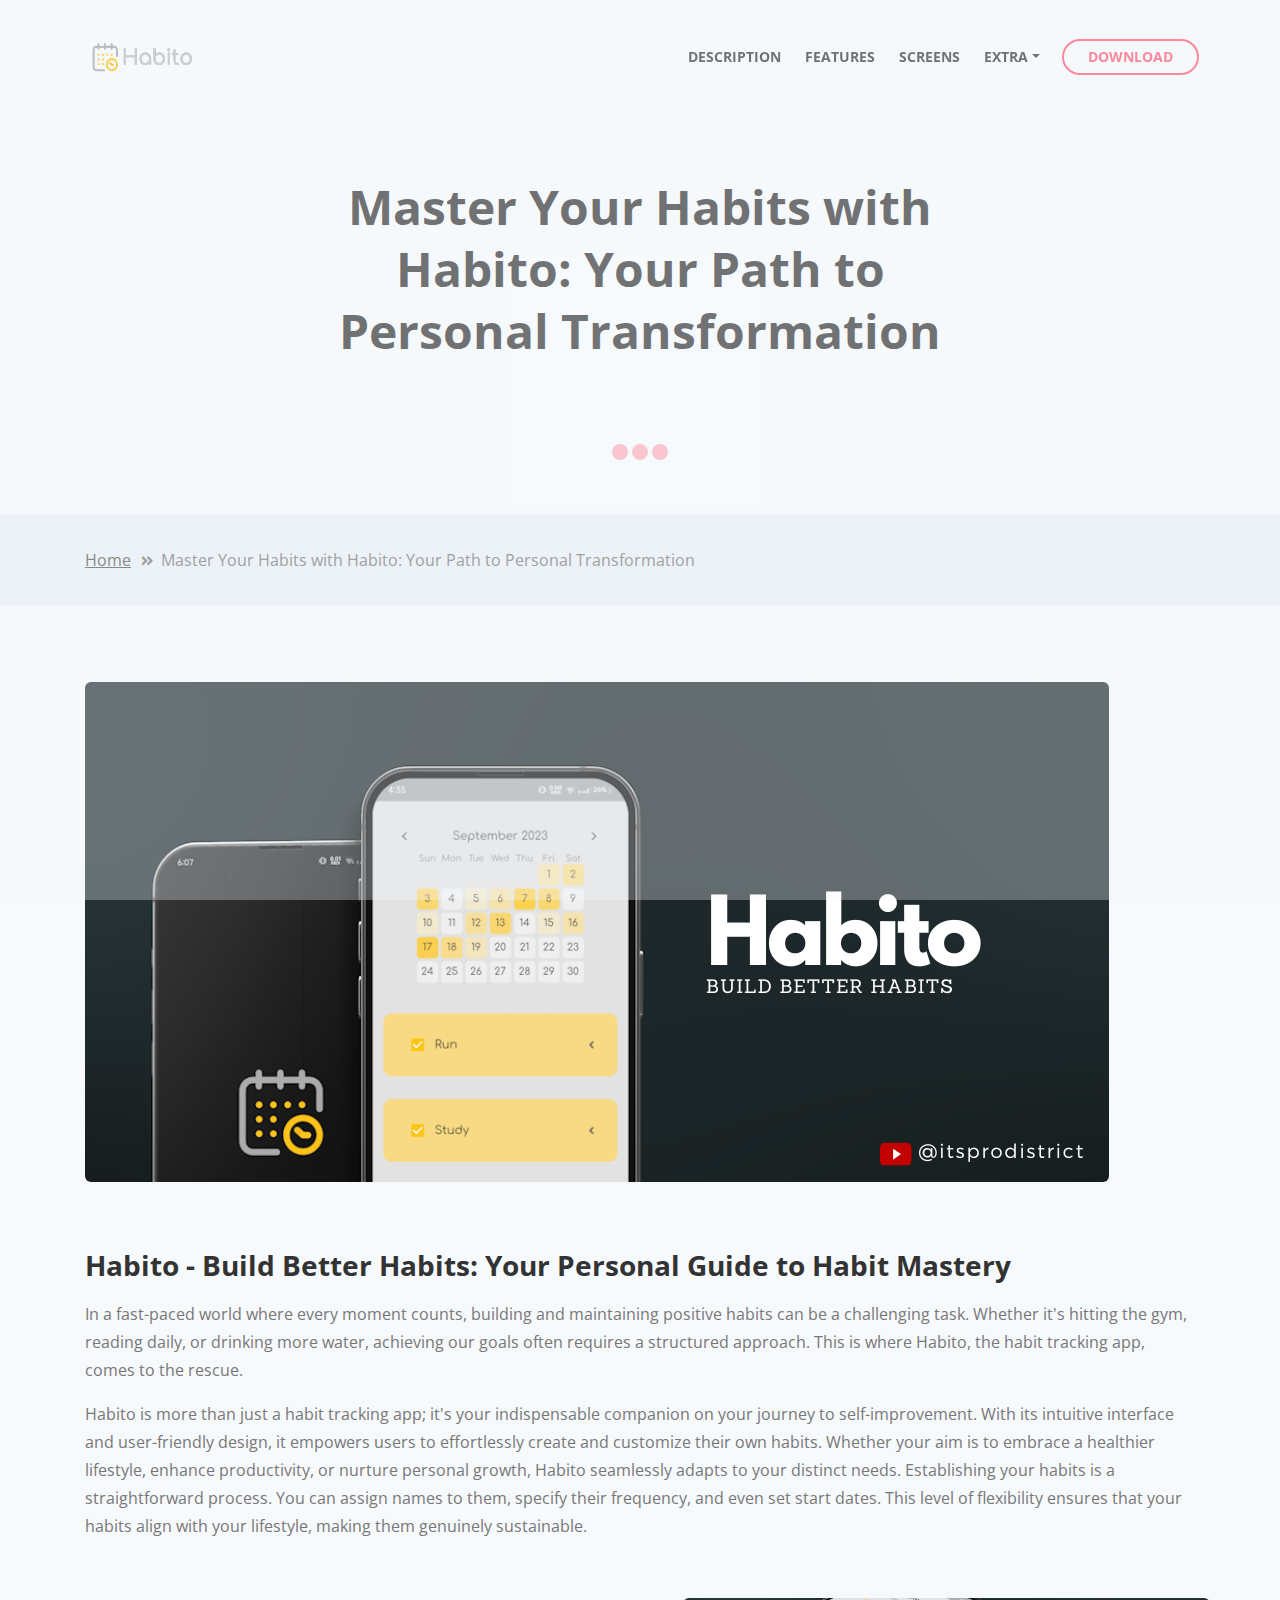
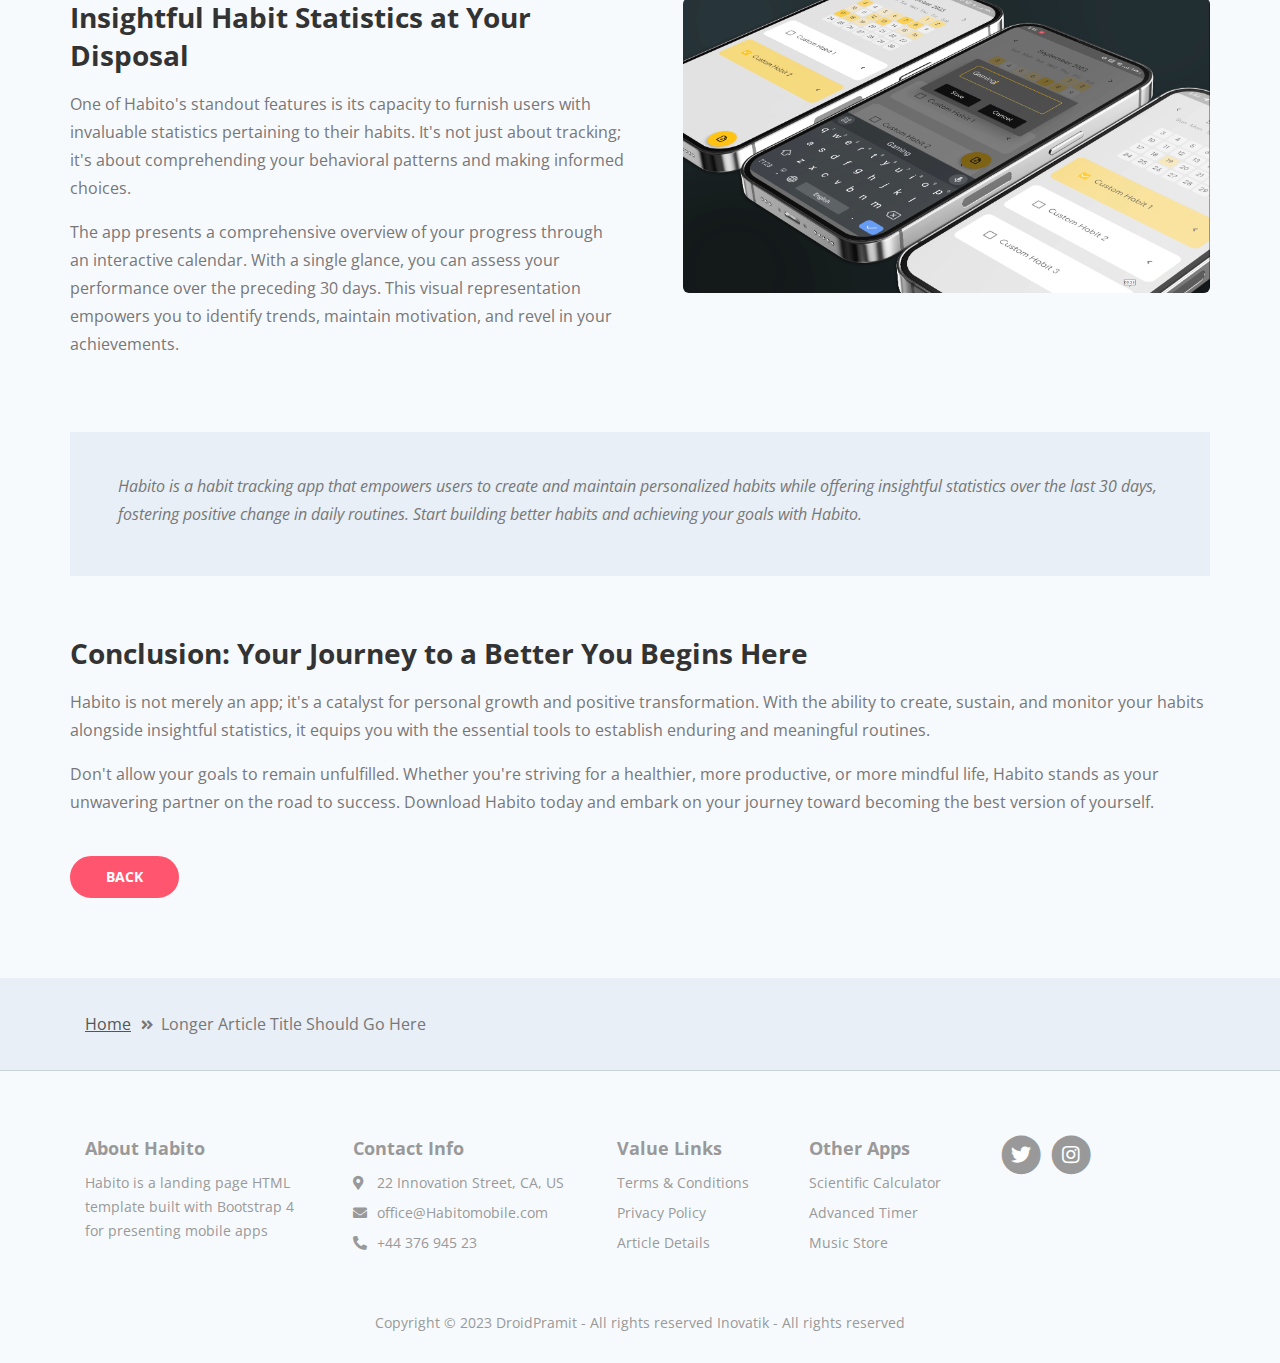
==== commit c886b438: "Policy Update" ====
--- a/web/article-details.html
+++ b/web/article-details.html
@@ -280,26 +280,26 @@
                         </ul>
                     </div> <!-- end of footer-col -->
                     <div class="footer-col fifth">
-                        <span class="fa-stack">
+                        <!-- <span class="fa-stack">
                             <a href="#your-link">
                                 <i class="fas fa-circle fa-stack-2x"></i>
                                 <i class="fab fa-facebook-f fa-stack-1x"></i>
                             </a>
-                        </span>
+                        </span> -->
                         <span class="fa-stack">
-                            <a href="#your-link">
+                            <a href="https://x.com/DroidPramit?t=yDJ385r5iPDfMo4TVZalbg&s=09">
                                 <i class="fas fa-circle fa-stack-2x"></i>
                                 <i class="fab fa-twitter fa-stack-1x"></i>
                             </a>
                         </span>
-                        <span class="fa-stack">
+                        <!-- <span class="fa-stack">
                             <a href="#your-link">
                                 <i class="fas fa-circle fa-stack-2x"></i>
                                 <i class="fab fa-pinterest-p fa-stack-1x"></i>
                             </a>
-                        </span>
+                        </span> -->
                         <span class="fa-stack">
-                            <a href="#your-link">
+                            <a href="https://www.instagram.com/droidpramit/?igshid=YTQwZjQ0NmI0OA%3D%3D">
                                 <i class="fas fa-circle fa-stack-2x"></i>
                                 <i class="fab fa-instagram fa-stack-1x"></i>
                             </a>
@@ -317,7 +317,7 @@
         <div class="container">
             <div class="row">
                 <div class="col-lg-12">
-                    <p class="p-small">Copyright © 2020 <a href="https://inovatik.com">Inovatik</a> - All rights reserved</p>
+                    <p class="p-small">Copyright © 2023 DroidPramit - All rights reserved <a href="https://inovatik.com">Inovatik</a> - All rights reserved</p>
                 </div> <!-- end of col -->
             </div> <!-- enf of row -->
         </div> <!-- end of container -->
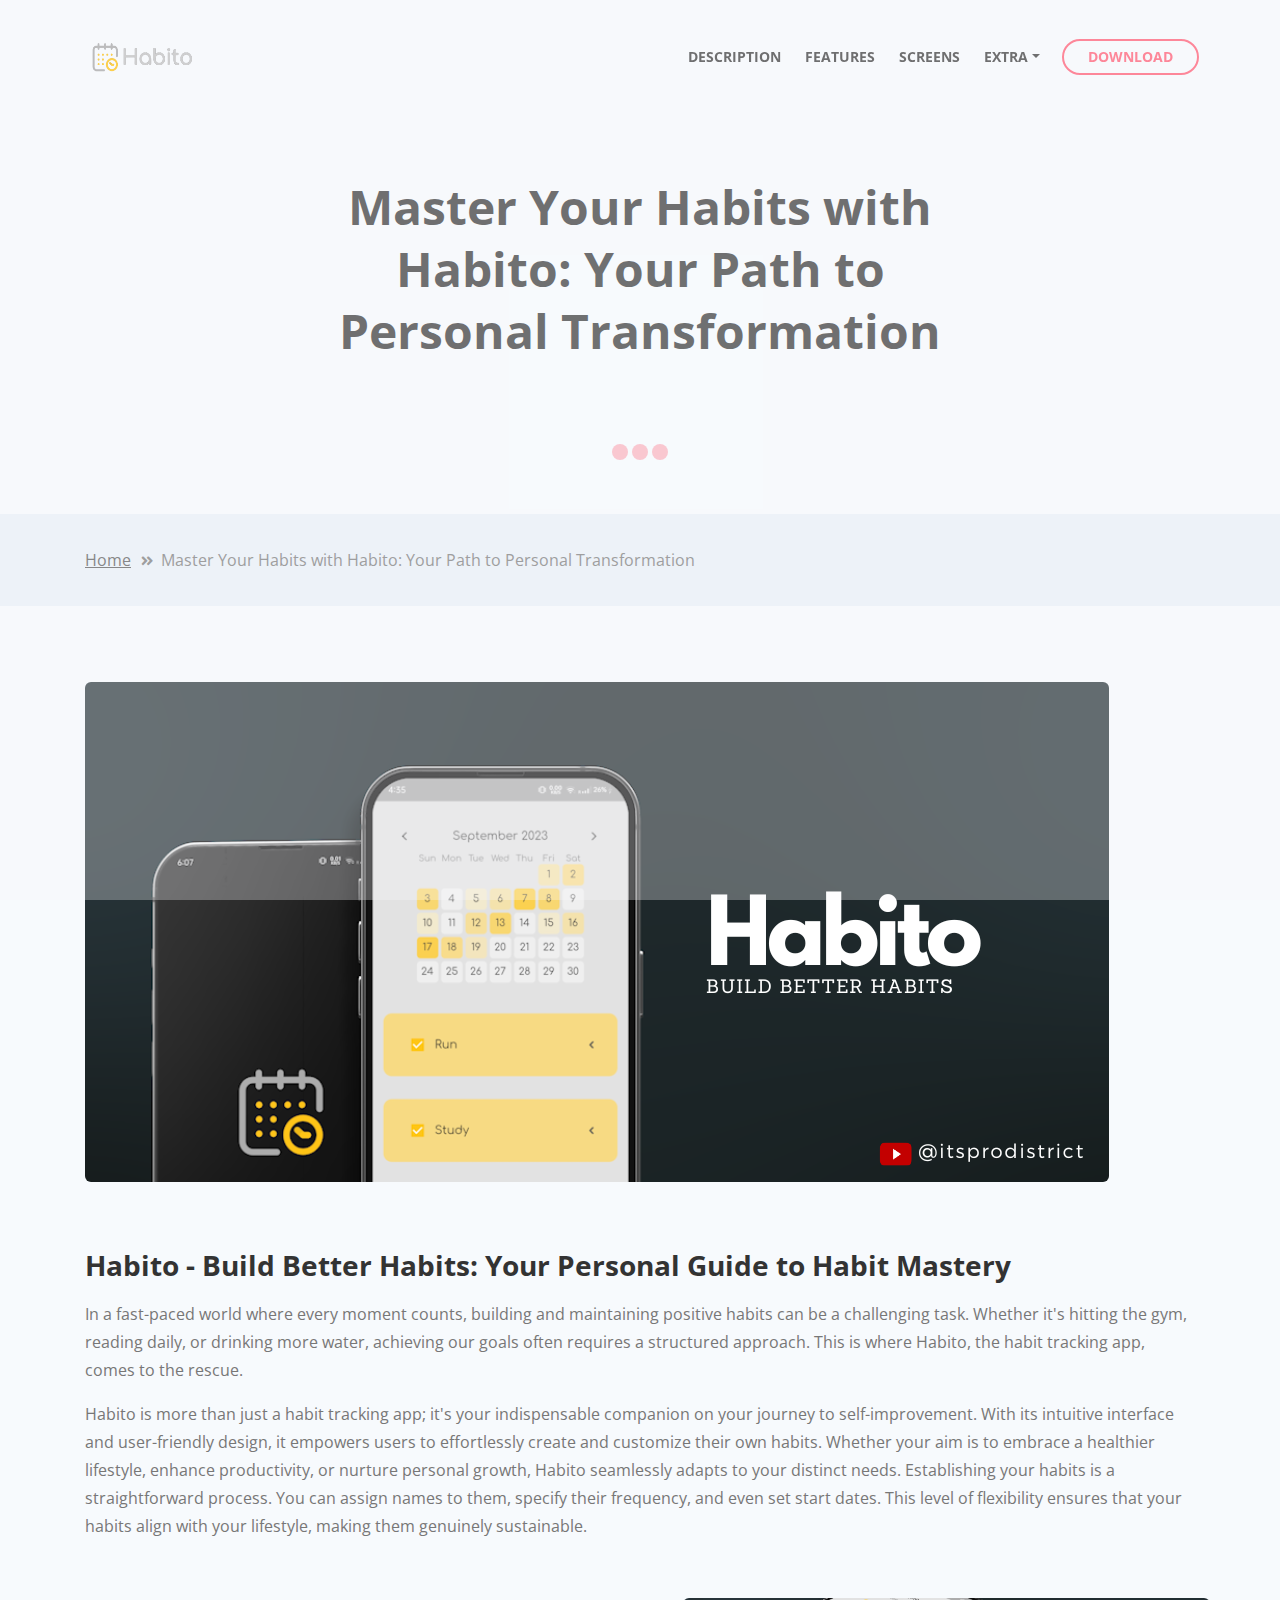
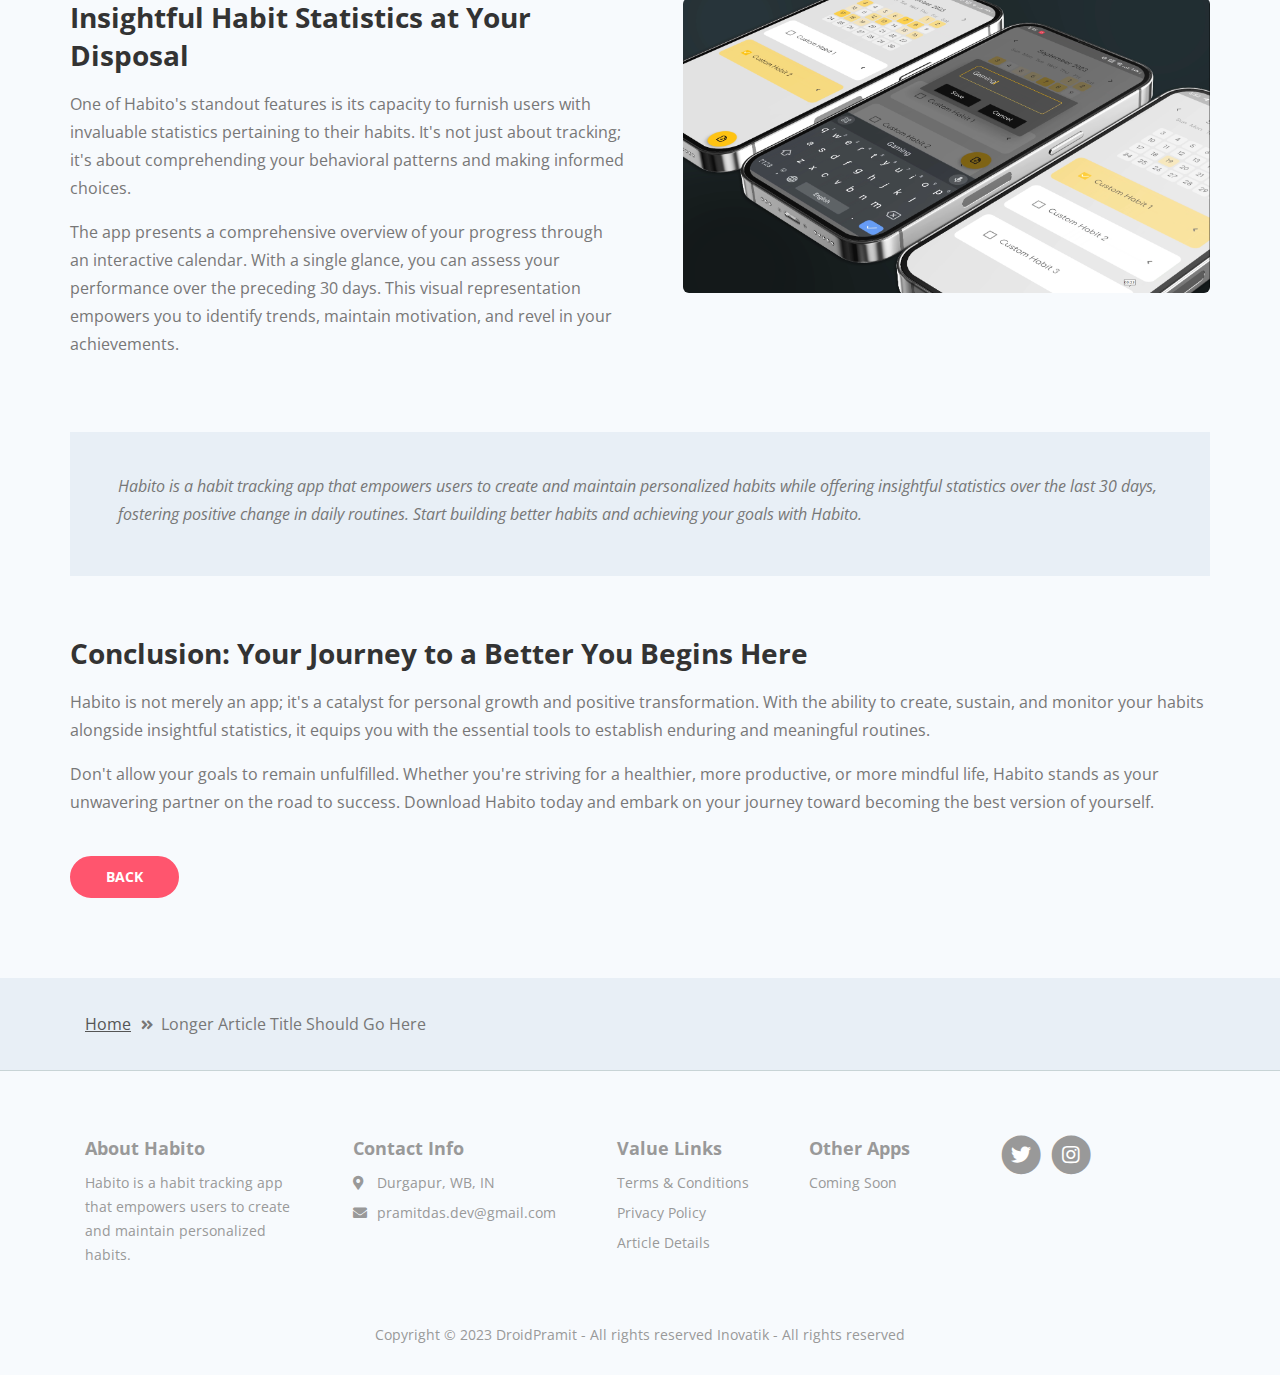
==== commit 5e3cc4be: "Download Link update" ====
--- a/web/article-details.html
+++ b/web/article-details.html
@@ -244,23 +244,23 @@
                 <div class="col-lg-12">
                     <div class="footer-col first">
                         <h5>About Habito</h5>
-                        <p class="p-small">Habito is a landing page HTML template built with Bootstrap 4 for presenting mobile apps</p>
+                        <p class="p-small">Habito is a habit tracking app that empowers users to create and maintain personalized habits.</p>
                     </div> <!-- end of footer-col -->
                     <div class="footer-col second">
                         <h5>Contact Info</h5>
                         <ul class="list-unstyled li-space-lg p-small">
                             <li class="media">
                                 <i class="fas fa-map-marker-alt"></i>
-                                <div class="media-body">22 Innovation Street, CA, US</div>
+                                <div class="media-body">Durgapur, WB, IN</div>
                             </li>
                             <li class="media">
                                 <i class="fas fa-envelope"></i>
-                                <div class="media-body"><a href="#your-link">office@Habitomobile.com</a></div>
+                                <div class="media-body"><a href="#your-link">pramitdas.dev@gmail.com</a></div>
                             </li>
-                            <li class="media">
+                            <!-- <li class="media">
                                 <i class="fas fa-phone-alt"></i>
                                 <div class="media-body"><a href="#your-link">+44 376 945 23</a></div>
-                            </li>
+                            </li> -->
                         </ul>
                     </div> <!-- end of footer-col -->
                     <div class="footer-col third">
@@ -274,9 +274,9 @@
                     <div class="footer-col fourth">
                         <h5>Other Apps</h5>
                         <ul class="list-unstyled li-space-lg p-small">
-                            <li><a href="#your-link">Scientific Calculator</a></li>
-                            <li><a href="#your-link">Advanced Timer</a></li>
-                            <li><a href="#your-link">Music Store</a></li>
+                            <li><a href="#your-link">Coming Soon</a></li>
+                            <!-- <li><a href="#your-link">Advanced Timer</a></li>
+                            <li><a href="#your-link">Music Store</a></li> -->
                         </ul>
                     </div> <!-- end of footer-col -->
                     <div class="footer-col fifth">
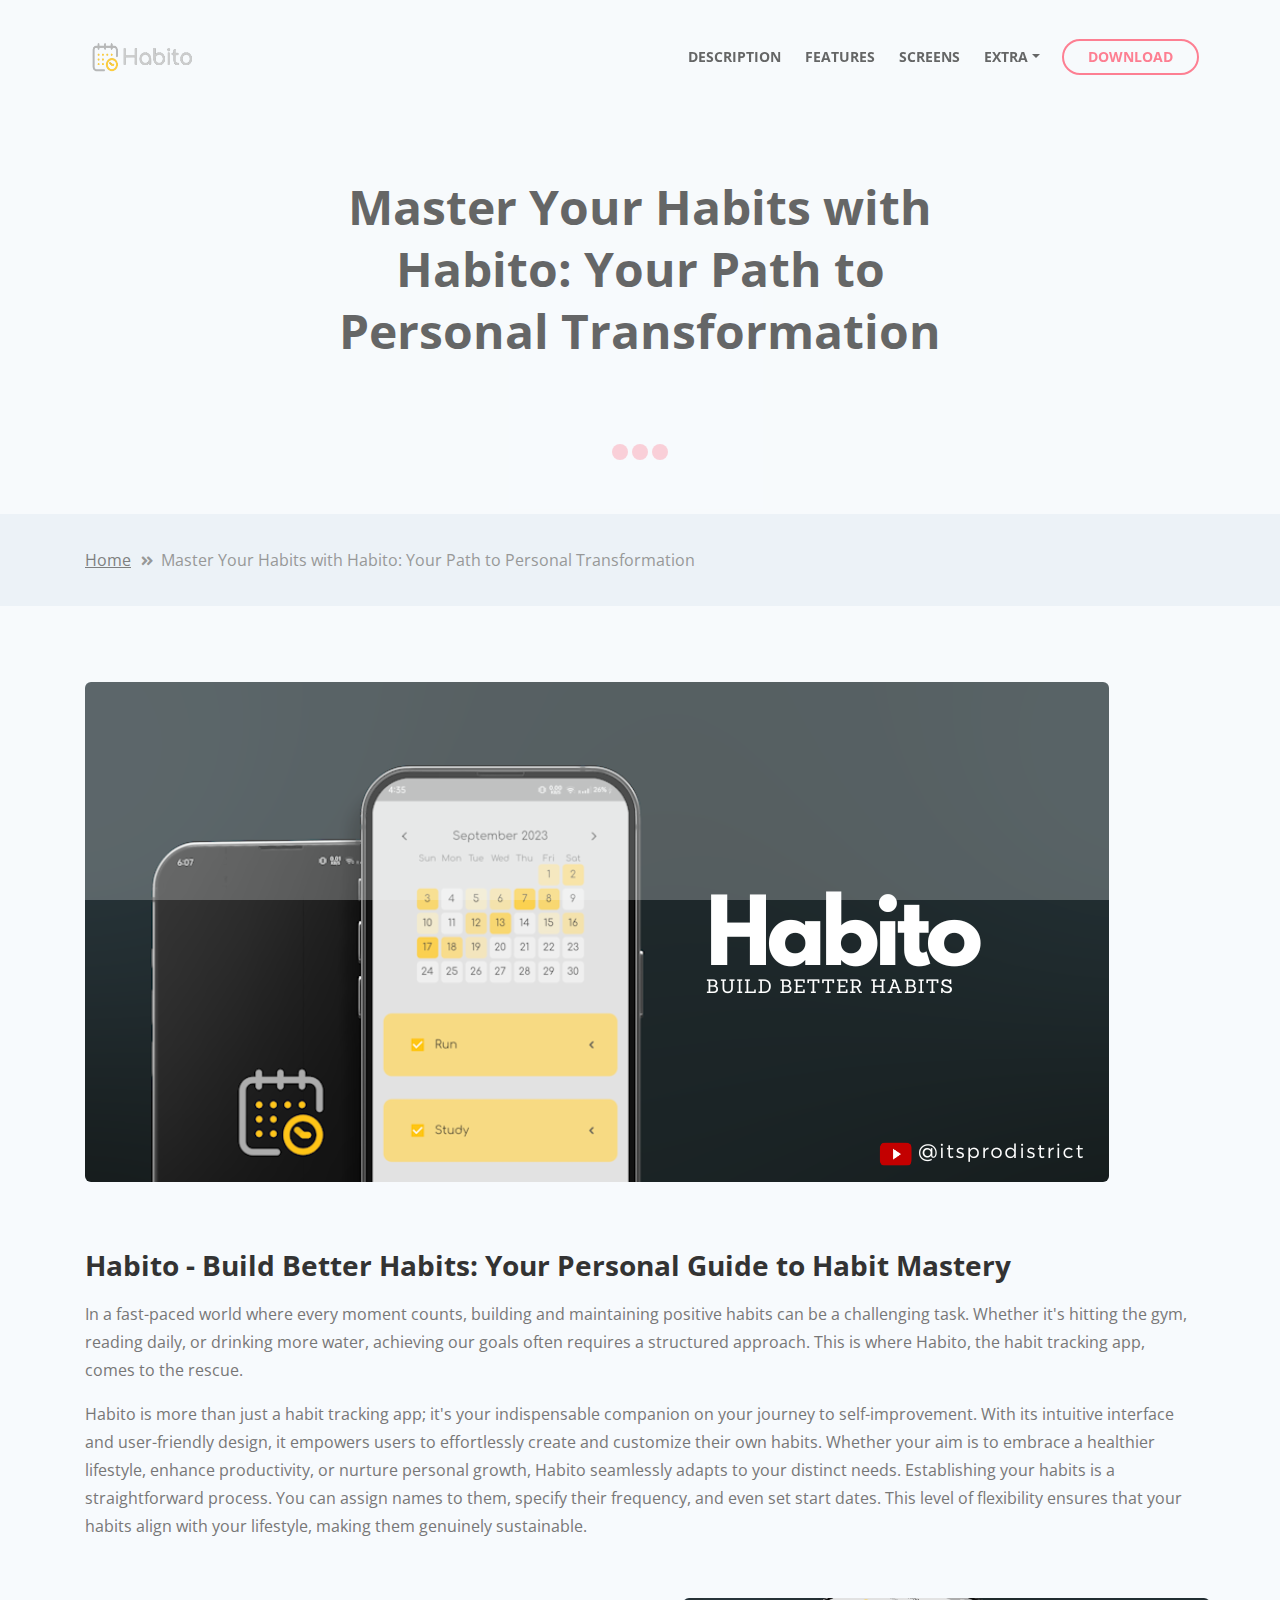
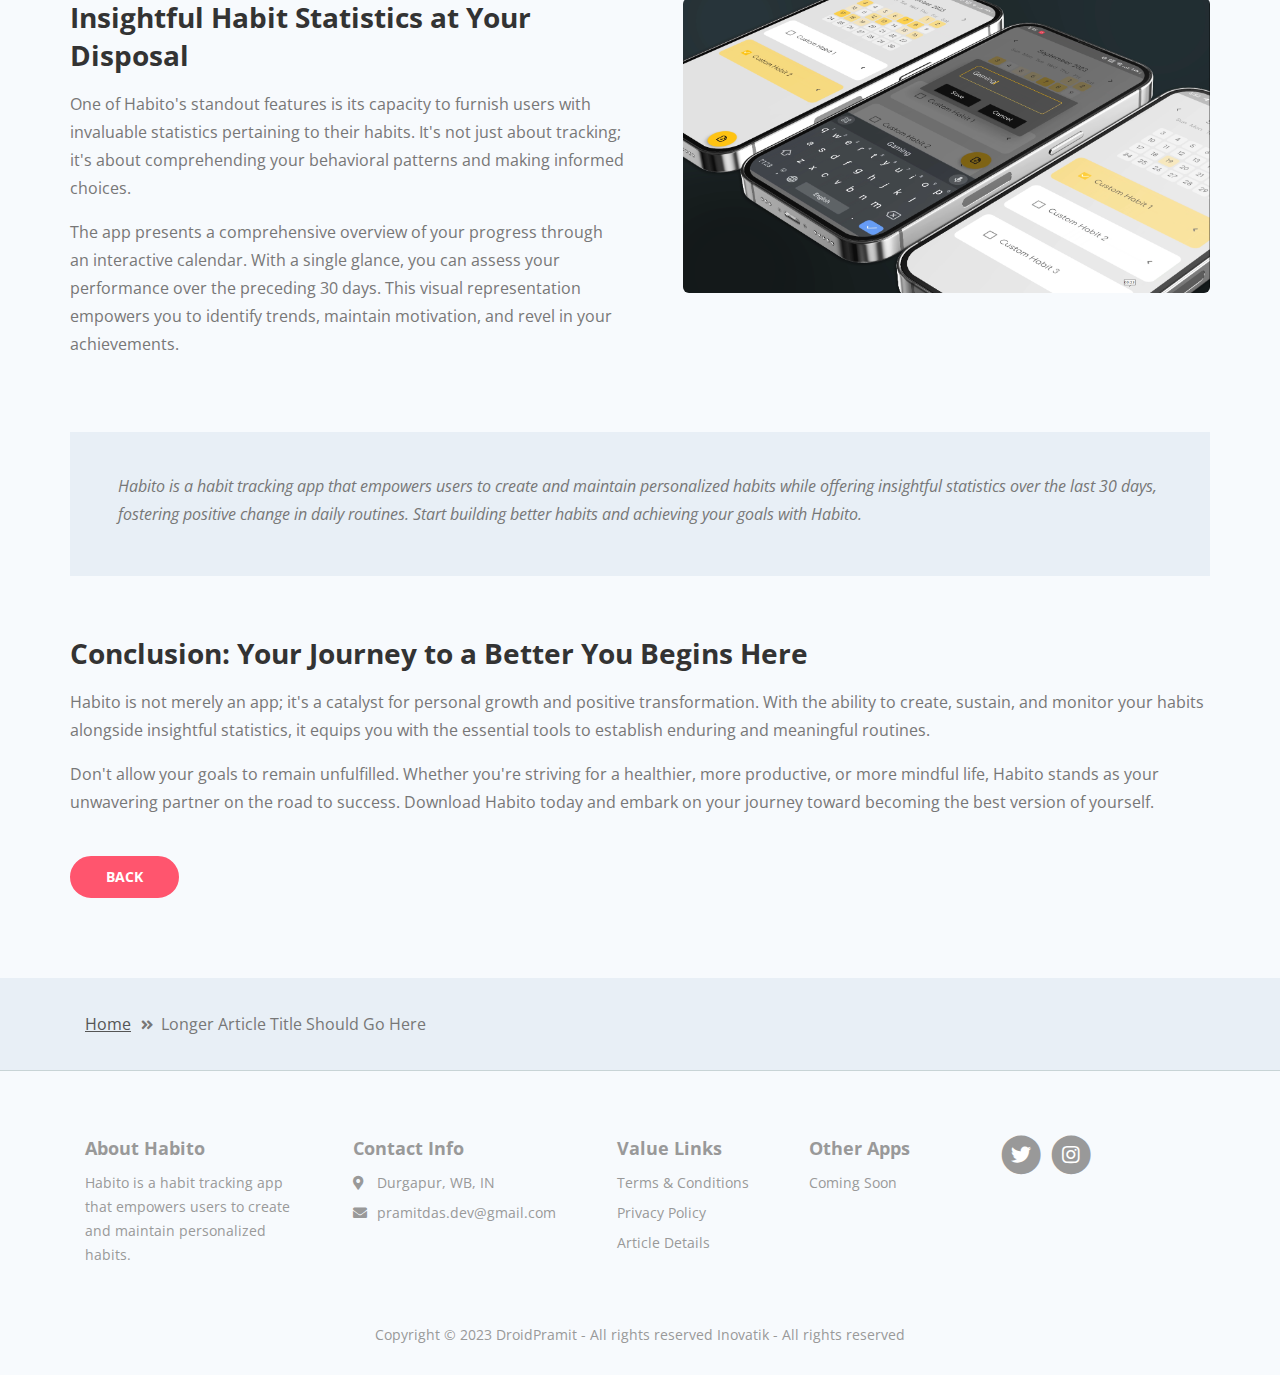
==== commit dba37146: "Update" ====
--- a/web/article-details.html
+++ b/web/article-details.html
@@ -87,7 +87,7 @@
 
                 </ul>
                 <span class="nav-item">
-                    <a class="btn-outline-sm page-scroll" href="#download">DOWNLOAD</a>
+                    <a class="btn-outline-sm page-scroll" href="https://play.google.com/store/apps/details?id=com.droidpramit.habito">DOWNLOAD</a>
                 </span>
             </div>
         </div> <!-- end of container -->
